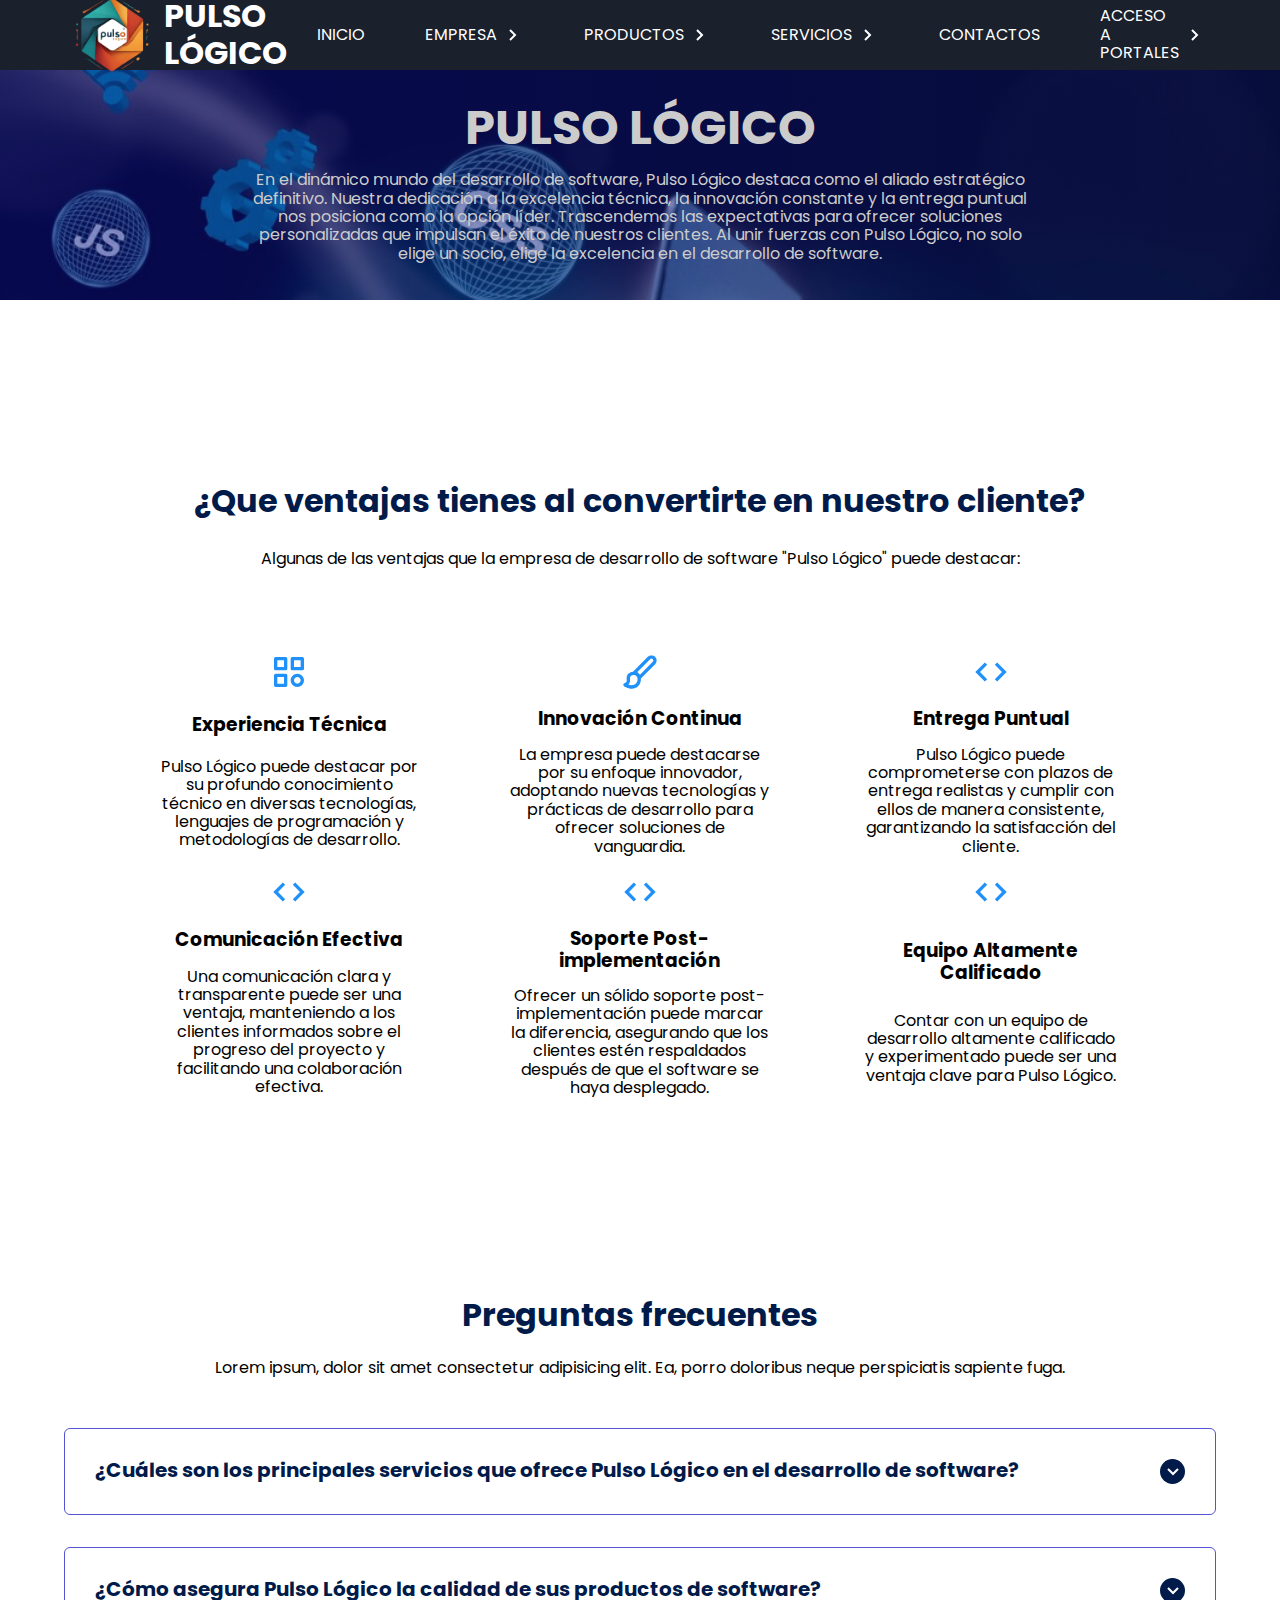
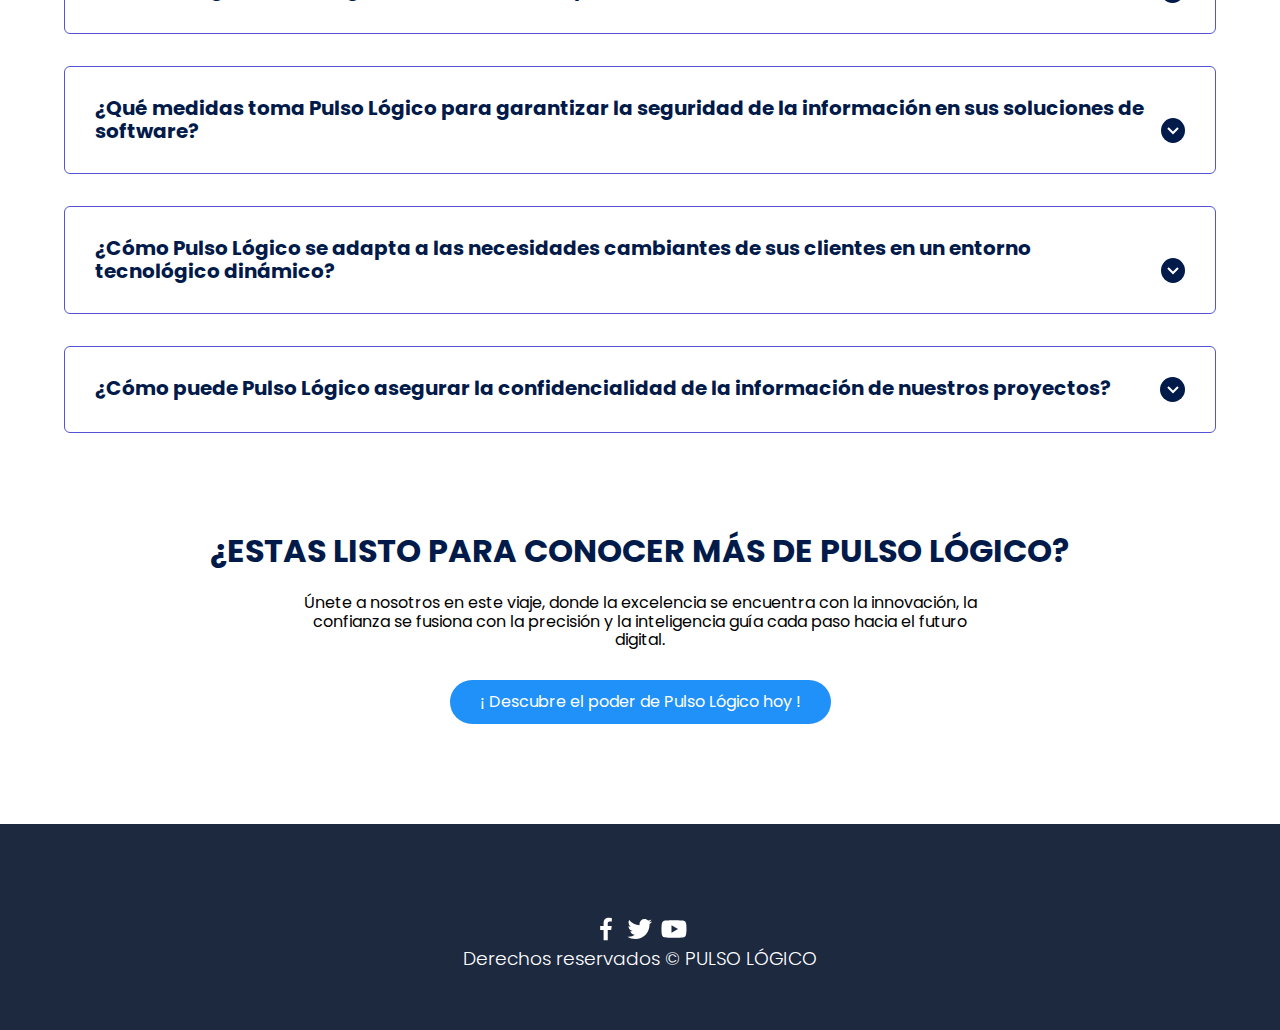
==== index.html @ d8387cb1 "Modificaciones 29022024" ====
<!DOCTYPE html>
<html lang="es">

<head>
  <meta charset="UTF-8" />
  <meta http-equiv="X-UA-Compatible" content="IE=edge" />
  <meta name="viewport" content="width=device-width, initial-scale=1.0" />
  <title>PULSO LOGICO</title>
  <link rel="shortcut icon" href="./images/LOGO_PULSO_LOGICO.png" type="image/x-icon" />
  <link rel="stylesheet" href="./css/normalize.css" />
  <link rel="stylesheet" href="./css/estilos.css" />
  <link rel="stylesheet" href="./css/estilos_menu.css" />
  <link rel="stylesheet" href="./css/estilos_about.css" />
  <link rel="stylesheet" href="./css/estilos_product.css" />
  <meta name="theme-color" content="#2091F9" />
  <meta name="title" content="PULSO LÓGICO" />
</head>

<body>
  <header>
    <!-- MENU -->
    <nav class="menu">
      <section class="menu__container">
        <img class="img__logo" src="./images/LOGO_PULSO_LOGICO.png" alt="PULSO LÓGICO" />
        <h1 class="menu__logo">PULSO LÓGICO</h1>

        <ul class="menu__links" id="menuPrincipal">
          <li class="menu__item">
            <a href="#" class="menu__link" onclick="cargarPagina('home.html')">INICIO</a>
          </li>

          <li class="menu__item menu__item--show">
            <a href="#" class="menu__link" onclick="cargarPagina('about.html')">EMPRESA <img src="/images/arrow.svg" class="menu__arrow" alt="Imagen ilustrativa"/></a>

            <ul class="menu__nesting">
              <li class="menu__inside">
                <a href="#" class="menu__link menu__link--inside" onclick="cargarPagina('about.html')">QUIENES SOMOS</a>
              </li>
              <li class="menu__inside">
                <a href="#" class="menu__link menu__link--inside" onclick="cargarPagina('client.html')">NUESTROS CLIENTES </a>
              </li>
            </ul>
          </li>

          <li class="menu__item menu__item--show">
            <a href="#" class="menu__link" onclick="cargarPagina('product.html')">PRODUCTOS <img src="/images/arrow.svg" class="menu__arrow" alt="Imagen ilustrativa"/></a>

            <ul class="menu__nesting">
              <li class="menu__inside">
                <a href="#" class="menu__link menu__link--inside" onclick="cargarPagina('product.html')">SISTEMA CONTABLE</a>
              </li>
              <li class="menu__inside">
                <a href="#" class="menu__link menu__link--inside" onclick="cargarPagina('product.html')">SISTEMA DE INVENTARIOS</a>
              </li>
              <li class="menu__inside">
                <a href="#" class="menu__link menu__link--inside" onclick="cargarPagina('home.html')">SISTEMA ERP PULSO LOGICO</a>
              </li>
            </ul>
          </li>

          <li class="menu__item menu__item--show">
            <a href="#" class="menu__link" onclick="cargarPagina('product.html')">SERVICIOS <img src="/images/arrow.svg" class="menu__arrow" alt="Imagen ilustrativa"/></a>

            <ul class="menu__nesting">
              <li class="menu__inside">
                <a href="#" class="menu__link menu__link--inside" onclick="cargarPagina('product.html')">SERVIDORES VIRTUALES</a>
              </li>
              <li class="menu__inside">
                <a href="#" class="menu__link menu__link--inside" onclick="cargarPagina('product.html')">DOMINIOS Y HOSTING</a>
              </li>
              <li class="menu__inside">
                <a href="#" class="menu__link menu__link--inside" onclick="cargarPagina('product.html')">PAGINAS WEB</a>
              </li>
              <li class="menu__inside">
                <a href="#" class="menu__link menu__link--inside" onclick="cargarPagina('home.html')">ANTIVIRUS</a>
              </li>
            </ul>
          </li>

          <li class="menu__item">
            <a href="#" class="menu__link" onclick="cargarPagina('contact.html')">CONTACTOS</a>
          </li>

          <li class="menu__item menu__item--show">
            <a href="#" class="menu__link" onclick="cargarPagina('home.html')">ACCESO A PORTALES<img src="/images/arrow.svg" class="menu__arrow" alt="Imagen ilustrativa"/></a>

            <ul class="menu__nesting">
              <li class="menu__inside">
                <a href="#" class="menu__link menu__link--inside" onclick="cargarPagina('p_client.html')">PORTAL DEL CLIENTE</a>
              </li>
              <li class="menu__inside">
                <a href="#" class="menu__link menu__link--inside" onclick="cargarPagina('p_colaborate.html')">PORTAL DEL COLABORADOR</a>
              </li>
            </ul>
          </li>
        </ul>

        <div class="menu__hamburguer">
          <img src="/images/menu.svg" class="menu__img" />
        </div>
      </section>
    </nav>

  <!-- ... -->
  <!-- AQUI AÑADE PAGINAS CON JS (about.hltm,contact.html,home.html,etc dinamicamente) -->
  <div id="contenidoDinamico">
    <!-- Contenido se cargará aquí -->
  </div>
  <!-- ... -->
  <footer class="footer">
    <section class="footer__copy container">
      <div class="footer__social">
        <a href="#" class="footer__icons"><img src="./images/facebook.svg" class="footer__img" alt="Imagen ilustrativa"/></a>
        <a href="#" class="footer__icons"><img src="./images/twitter.svg" class="footer__img" alt="Imagen ilustrativa"/></a>
        <a href="#" class="footer__icons"><img src="./images/youtube.svg" class="footer__img" alt="Imagen ilustrativa"/></a>
      </div>

      <h3 class="footer__copyright">
        Derechos reservados &copy; PULSO LÓGICO
      </h3>
    </section>
  </footer>
  <script src="/js/slider.js"></script>
  <script src="/js/questions.js"></script>
  <script src="/js/menu.js"></script>
  <script src="/js/app.js"></script>
  <script src="/js/admMenu.js"></script>
</body>

</html>
---- css/estilos.css ----
@import url('https://fonts.googleapis.com/css2?family=Poppins:wght@300;400;600;700&display=swap');

:root {
    --padding-container: 100px 0;
    --color-title: #001A49;
}

body {
    font-family: 'Poppins', sans-serif;
}

.container {
    width: 90%;
    max-width: 1200px;
    margin: 0 auto;
    overflow: hidden;
    padding: var(--padding-container);
}

.hero {
    width: 100%;
    height: 100vh;
    min-height: 500px;
    max-height: 600px;
    position: relative;
    display: grid;
    grid-template-rows: 100px 1fr;
    color: #ffffff;
}

.hero::before {
    content: "";
    position: absolute;
    top: 0;
    left: 0;
    width: 100%;
    height: 100%;
    background-image: linear-gradient(180deg, #0000008c 0%, #0000008c 100%), url('../images/computer.jpg');
    background-size:cover ;
    clip-path: polygon(0 0, 100% 0, 100% 80%, 50% 95%, 0 80%);
    z-index: -1;
}

/* Form */
.contact__newsletter {
  text-align: center;
  margin-top: 16px;
}

.contact_form{
    color: white;
    background-image: linear-gradient(180deg, #0000008c 0%, #0000008c 100%), url('../images/computer.jpg');
    background-size:cover ;
    height: 670px;
    padding-top: 50px;

}
#idform{
  background-color: #1d293f;
  padding: 20px;
  border-radius: 8px;
  margin: 10px 400px;
  box-shadow: 0 0 10px rgba(0, 0, 0, 0.2);
  overflow: hidden;
}
 
label {
  display: block;
  margin-bottom: 8px;
  font-weight: bold;
}
 hr{
    margin-bottom: 15px;
 }
input,
textarea {
  width: 100%;
  padding: 8px;
  margin-bottom: 16px;
  box-sizing: border-box;
  border: 1px solid #ccc;
  border-radius: 4px;
}
 
#contact_button {
  background-color: #4caf50;
  color: white;
  padding: 10px 15px;
  border: none;
  border-radius: 4px;
  cursor: pointer;
  font-size: 16px;
  width: 150px;
  margin-bottom: 20px;
  
}
.contact_link{
    color: #ccc;
    text-decoration: none;
    text-align: center;
}
/* Hero container */

.hero__container {
    
    max-width: 800px;
    --padding-container: 0;
    display: grid;
    grid-auto-rows: max-content;
    align-content: center;
    gap: 1em;
    padding-bottom: 100px;
    text-align: center;
}

.hero__title {
    padding-top: 30px;
    font-size: 3rem;
    color: #ccc;
}

.hero__paragraph {
    margin-bottom: 20px;
    color: #ccc;
}

.cta {
    display: inline-block;
    background-color: #2091F9;
    justify-self: center;
    color: #fff;
    text-decoration: none;
    padding: 13px 30px;
    border-radius: 32px;
}

/* About */

.about {
    text-align: center;
}

.subtitle {
    color: var(--color-title);
    font-size: 2rem;
    margin-bottom: 25px;
}


.about__paragraph {
    line-height: 1.7;
}

.about__main {
    padding-top: 80px;
    display: grid;
    width: 90%;
    margin: 0 auto;
    gap: 1em;
    overflow: hidden;
    grid-template-columns: repeat(auto-fit, minmax(260px, auto));
}


.about__icons {
    display: grid;
    gap: 1em;
    justify-items: center;
    width: 260px;
    overflow: hidden;
    margin: 0 auto;
}

.about__icon {
    width: 40px;
}

/* Knowledge */

.knowledge {
    background-color: #e5e5f7;
    background-image: radial-gradient(#444cf7 0.5px, transparent 0.5px), radial-gradient(#444cf7 0.5px, #e5e5f7 0.5px);
    background-size: 20px 20px;
    background-position: 0 0, 10px 10px;
    overflow: hidden;
}

.knowledge__container{
    display: grid;
    grid-template-columns: 1fr 1fr;
    gap: 1em;
    align-items: center;
}

.knowledge__picture{
    max-width: 500px;
}

.knowledge__paragraph{
    line-height: 1.7;
    margin-bottom: 15px;
}

.knowledge__img{
    width: 100%;
    display: block;
}

/* price */

.price{
    text-align: center;
}

.price__table{
    padding-top: 60px;
    display: flex;
    flex-wrap: wrap;
    gap: 2.5em;
    justify-content: space-evenly;
    align-items: center;
}

.price__element{
    background-color: #e5e5f7;
    text-align: center;
    border-radius: 10px;
    width: 330px;
    padding: 40px;
    --color-plan: #696871;
    --color-price: #1D293F;
    --bg-cta: #fff;
    --color-cta: #5454D4;
    --color-items: #696871;
}

.price__element--best{
    width: 370px;
    padding: 60px 40px;
    background-color: #FF7143;
    --color-plan: rgb(255 255 255 / 75%);
    --color-price: #fff;
    --bg-cta: #9F3919;
    --color-cta: #FFF;
    --color-items: #fff;
}


.price__name{
    color: var(--color-plan);
    margin-bottom: 15px;
    font-weight: 300;
}

.price__price{
    font-size: 2.5rem;
    color: var(--color-price);
}

.price__items{
    margin-top: 35px;
    display: grid;
    gap: 1em;
    font-weight: 300;
    font-size: 1.2rem;
    margin-bottom: 50px;
    color: var(--color-items);
}

.price__cta{
    display: block;
    padding: 20px 0;
    border-radius: 10px;
    text-decoration: none;
    background-color: var(--bg-cta);
    font-weight: 600;
    color: var(--color-cta);
    box-shadow: 0 0 1px rgba(0, 0, 0, .5);
}

/* Testimony */

.testimony{
    background-color: #e5e5f7;
}

.testimony__container{
    display: grid;
    grid-template-columns: 50px 1fr 50px;
    gap: 1em;
    align-items: center;
}

.testimony__body{
    display: grid;
    grid-template-columns: 1fr max-content;
    justify-content: space-between;
    align-items: center;
    gap: 2em;
    grid-column: 2/3;
    grid-row: 1/2;
    opacity: 0;
    pointer-events: none;
}


.testimony__body--show{
    pointer-events: unset;
    opacity: 1;
    transition: opacity 1.5s ease-in-out;
}

.testimony__img{
    width: 250px;
    height: 250px;
    border-radius: 50%;
    object-fit: cover;
    object-position: 50% 30%;
}

.testimony__texts{
    max-width: 700px;
}

.testimony__course{
    background-color: royalblue;
    color: #fff;
    display: inline-block;
    padding: 5px;
}

.testimony__arrow{
    width: 90%;
    cursor: pointer;
}

/* Questions */

.questions{
    text-align: center;
}

.questions__container{
    display: grid;
    gap: 2em;
    padding-top: 50px;
    padding-bottom: 100px;
}

.questions__padding{
    padding: 0;
    transition: padding .3s;
    border: 1px solid #5454D4;
    border-radius: 6px;
}

.questions__padding--add{
    padding-bottom: 30px;
}

.questions__answer{
    padding: 0 30px 0;
    overflow: hidden;
}

.questions__title{
    text-align: left;
    display: flex;
    font-size: 20px;
    padding: 30px 0 30px;
    cursor: pointer;
    color: var(--color-title);
    justify-content: space-between;
}

.questions__arrow{
    border-radius: 50%;
    background-color: var(--color-title);
    width: 25px;
    height: 25px;
    display: flex;
    justify-content: center;
    align-items: center;
    align-self: flex-end;
    margin-left: 10px;
    transition:  transform .3s;
}

.questions__arrow--rotate{
    transform: rotate(180deg);
}

.questions__show{
    text-align: left;
    height: 0;
    transition: height .3s;
}

.questions__img{
    display: block;
}

.questions__copy{
    width: 60%;
    margin: 0 auto;
    margin-bottom: 30px;
}

/* Footer */

.footer{
    background-color: #1D293F;
}

.footer__title{
    font-weight: 300;
    font-size: 2rem;
    margin-bottom: 30px;
}

.footer__title, .footer__newsletter{
    color: #fff;
}


.footer__container{
    display: flex;
    justify-content: space-between;
    align-items: center;
    border-bottom: 1px solid #fff;
    padding-bottom: 60px;
}

.nav--footer{
    padding-bottom: 20px;
    display: grid;
    gap: 1em;
    grid-auto-flow: row;
    height: 100%;
}

.nav__link--footer{
    display: flex;
    margin: 0;
    margin-right: 20px;
    flex-wrap: wrap;
}

.footer__inputs{
    margin-top: 10px;
    display: flex;
    overflow: hidden;
}

.footer__input{
    background-color: #fff;
    height: 50px;
    display: block;
    padding-left: 10px;
    border-radius: 6px;
    font-size: 1rem;
    outline: none;
    border: none;
    margin-right: 16px;
}

.footer__submit{
    margin-left: auto;
    display: inline-block;
    height: 50px;
    padding: 0 20px ;
    background-color: #2091F9;
    border: none;
    font-size: 1rem;
    color: #fff;
    border-radius: 6px;
    cursor: pointer;
}

.footer__copy{
    --padding-container: 30px 0;
    text-align: center;
    color: #fff;
}

.footer__copyright{
    font-weight: 300;
}

.footer__icons{
    margin-bottom: 10px;
}

.footer__img{
    width: 30px;
}

/* Media queries */

@media (max-width:800px){
    .nav__menu{
        display: block;
    }

    .nav__link--menu{
        position: fixed;
        background-color: #000;
        top: 0;
        left: 0;
        height: 100%;
        width: 100%;
        display: flex;
        flex-direction: column;
        justify-content: space-evenly;
        align-items: center;
        z-index: 100;
        opacity: 0;
        pointer-events: none;
        transition: .7s opacity;
    }

    .nav__link--show{
        --show: block;
        opacity:1 ;
        pointer-events: unset;
    }

    .nav__close{
        position: absolute;
        top: 30px;
        right: 30px;
        width: 30px;
        cursor: pointer;
    }

    .hero__title{
        font-size: 2.5rem;
    }


    .about__main{
        gap: 2em;
    }

    .about__icons:last-of-type{
        grid-column: 1/-1;
    }


    .knowledge__container{
        grid-template-columns: 1fr;
        grid-template-rows: max-content 1fr;
        gap: 3em;
        text-align: center;
    }

    .knowledge__picture{
        grid-row: 1/2;
        justify-self: center;
    }

    .testimony__container{
        grid-template-columns: 30px 1fr 30px;
    }

    .testimony__body{
        grid-template-columns: 1fr;
        grid-template-rows: max-content max-content;
        gap: 3em;
        justify-items:center ;
    }


    .testimony__img{
        width: 200px;
        height: 200px;
        
    }

    .questions__copy{
        width: 100%;
    }

    .footer__container{
        flex-wrap: wrap;
    }

    .nav--footer{
        width: 100%;
        justify-items: center;
    }

    .nav__link--footer{
        width: 100%;
        justify-content: space-evenly;
        margin: 0;
    }

    .footer__form{
        width: 100%;
        justify-content: space-evenly;
    }

    .footer__input{
        flex: 1;
    }

}

@media (max-width:600px){
    .hero__title{
        font-size: 2rem;
    }

    .hero__paragraph{
        font-size: 1rem;
    }

    .subtitle{
        font-size: 1.8rem;
    }

    .price__element{
        width: 90%;
    }

    .price__element--best{
        width: 90%;
        /* padding: 40px; */
    }

    .price__price{
        font-size: 2rem;
    }

    .testimony{
        --padding-container: 60px 0;
    }

    .testimony__container{
        grid-template-columns: 28px 1fr 28px;
        gap: .9em;
    }

    .testimony__arrow{
        width: 100%;
    }

    .testimony__course{
        margin-top: 15px;
    }

    .questions__title{
        font-size: 1rem;
    }

    .footer__title{
        justify-self: start;
        margin-bottom: 15px;
    }

    .nav--footer{
        padding-bottom: 60px;
    }

    .nav__link--footer{
        justify-content: space-between;
    }

    .footer__inputs{
        flex-wrap: wrap;
    }

    .footer__input{
        flex-basis: 100%;
        margin: 0;
        margin-bottom: 16px;
    }

    .footer__submit{
        margin-right: auto;
        margin-left: 0;
        

        /* 
        margin:0;
        width: 100%;
        */
    }
}
---- css/estilos_menu.css ----
@import url('https://fonts.googleapis.com/css2?family=Poppins:wght@300;400;700&display=swap');


*{
    margin: 0;
    padding: 0;
    box-sizing: border-box;
}

body{
    font-family: 'Poppins', sans-serif;
}

.menu{
    background-color: #1A202C;
    color: #fff;
    height: 70px;
}

.menu__container{
    display: flex;
    justify-content: space-between;
    align-items: center;
    width: 90%;
    max-width: 1400px;
    height: 100%;
    margin: 0 auto;
}

.img__logo{
    width: 100px;
}
.menu__links{
    height: 100%;
    transition: transform .5s;
    display: flex;
}

.menu__item{
    list-style: none;
    position: relative;
    height: 100%;
    --clip: polygon(0 0, 100% 0, 100% 0, 0 0);
    --transform: rotate(-90deg);
}

.menu__item:hover{
    --clip: polygon(0 0, 100% 0, 100% 100%, 0% 100%);
    --transform: rotate(0);
}

.menu__link{
    color: #fff;
    text-decoration: none;
    padding: 0 30px;
    display: flex;
    height: 100%;
    align-items: center;
}

.menu__link:hover{
    background-color: #5e7094;
}


.menu__arrow{
    transform: var(--transform);
    transition: transform .3s;
    display: block;
    margin-left: 3px;
}

.menu__nesting{
    list-style: none;
    transition:clip-path .3s;
    clip-path: var(--clip);
    position: absolute;
    right: 0;
    bottom: 0;
    width: max-content;
    transform: translateY(100%);
    background-color: #000;
}

.menu__link--inside{
    padding: 30px 100px 30px 20px;
}

.menu__link--inside:hover{
    background-color: #798499;
}

.menu__hamburguer{
    height: 100%;
    display: flex;
    align-items: center;
    padding: 0 15px;
    cursor: pointer;
    display: none;
}

.menu__img{
    display: block;
    width: 36px;
}

@media (max-width:800px){
    .menu__hamburguer{
        display: flex;
    }

    .menu__item{
        --clip:0;
        overflow:hidden ;
    }

    .menu__item--active{
        --transform: rotate(0);
        --background: #5e7094;
    }

    .menu__item--show{
        background-color: var(--background);
    }


    .menu__links{
        position: fixed;
        max-width: 400px;
        width: 100%;
        top: 70px;
        bottom: 0;
        right: 0;
        background-color: #000;
        overflow-y: auto;
        display: grid;
        grid-auto-rows: max-content;
        transform: translateX(100%);
    }

    .menu__links--show{
        transform: unset;
        width: 100%;
    }

    .menu__link{
        padding: 25px 0;
        padding-left: 30px;
        height: auto;
    }

    .menu__arrow{
        margin-left: auto;
        margin-right: 20px;
    }

    .menu__nesting{
        display: grid;
        position: unset;
        width: 100%;
        transform: translateY(0);
        height: 0;
        transition: height .3s;
    }

    .menu__link--inside{
        width: 90%;
        margin-left: auto;
        border-left: 1px solid #798499;
    }
}
---- css/estilos_about.css ----
* {
    margin: 0;
    padding: 0;
    box-sizing: border-box;
}

body {
    font-family: 'open sans';
}

.contenedor {
    padding: 20px 0;
    width: 90%;
    max-width: 1800px;
    margin: auto;
    overflow: hidden;
}

.titulo {
    color: #642a73;
    font-size: 30px;
    text-align: center;
    margin-bottom: 60px;
}

/* Header */

header {
    width: 100%;
    height: 300px;
    background: #070116;
    /* fallback for old browsers */
    background: -webkit-linear-gradient(to right, hsla(267, 100%, 4%, 0.459), hsla(238, 97%, 13%, 0.664)), url(../images/computer.jpg);
    /* Chrome 10-25, Safari 5.1-6 */
    background: linear-gradient(to right, hsla(244, 95%, 26%, 0.459), hsla(240, 72%, 20%, 0.468)), url(../images/computer.jpg);
    /* W3C, IE 10+/ Edge, Firefox 16+, Chrome 26+, Opera 12+, Safari 7+ */
    background-size: cover;
    background-attachment: fixed;
    position: relative;
}

header .textos-header{
    display: flex;
    height: 200px;
    width: 100%;
    align-items: center;
    justify-content: center;
    flex-direction: column;
    text-align: center;
}

header .textos-header h1{
    font-size: 50px;
    color:#fff;
}

header .textos-header #h2{
    font-size: 30px;
    font-weight: 300;
    color:#fff;
}

.wave{
    position: absolute;
    bottom: 0;
    width: 100%;
}

/* About us */

main .sobre-nosotros{
    padding: 30px 0 60px 0;
}
.contenedor-sobre-nosotros{
    display: flex;
    justify-content: space-evenly;
}

.imagen-about-us{
    width: 80%;
}

.sobre-nosotros .contenido-textos{
    width: 80%;
}

.contenido-textos h3{
    margin-bottom: 15px;
}

.contenido-textos h3 span{
    background: #010d6a;
    color: #fff;
    border-radius: 50%;
    display: inline-block;
    text-align: center;
    width: 40px;
    height: 25px;
    padding: 2px;
    box-shadow: 0 0 6px 0 rgba(0, 0, 0, .5);
    margin-right: 5px;
}

.contenido-textos p{
    padding: 0px 0px 30px 15px;
    font-weight: 300;
    text-align: justify;
}

/* Galeria */


.portafolio{
    background: #f2f2f2;
}

.galeria-port{
    display: flex;
    justify-content: space-evenly;
    flex-wrap: wrap;
}

.imagen-port{
    width: 24%;
    margin-bottom: 10px;
    overflow: hidden;
    position: relative;
    cursor: pointer;
    box-shadow: 0 0 6px 0 rgba(0, 0, 0, .5);
}

.imagen-port > img{
    width: 100%;
    height: 100%;
    object-fit: cover;
    display: block;
}

.hover-galeria{
    position: absolute;
    width: 100%;
    height: 100%;
    top: 0;
    transform: scale(0);
    background: hsla(273,91%,27%, 0.7);
    transition: transform .5s;
    display: flex;
    justify-content: center;
    align-items: center;
    flex-direction: column;
}

.hover-galeria img{
    width: 50px;
}

.hover-galeria p{
    color: #fff;
}

.imagen-port:hover .hover-galeria{
    transform: scale(1);
}

/* Clients */

.cards{
    display: flex;
    justify-content: space-evenly;
}

.cards .card{
    background: #4d0686;
    display: flex;
    width: 46%;
    height: 200px;
    align-items: center;
    justify-content: space-evenly;
    border-radius: 5px;
    box-shadow: 0 0 6px 0 rgba(0, 0, 0, 0.6);
}

.cards .card img{
    width: 50px;
    height: 50px;
    object-fit: cover;
    border: 3px solid #fff;
    border-radius: 50%;
    display: block;
}

.cards .card > .contenido-texto-card{
    width: 60%;
    color: #fff;
}

.cards .card > .contenido-texto-card p{
    font-weight: 300;
    padding-top: 5px;
}

/*  Our team */

.about-services{
    background: #f2f2f2;
    padding-bottom: 30px;
}


.servicio-cont{
    display:flex;
    justify-content: space-between;
    align-items: center;
}

.servicio-ind{
    width: 28%;
    text-align: center;
}

.servicio-ind img{
    width: 90%;
}

.servicio-ind h3{
    margin: 10px 0;
}

.servicio-ind p{
    font-weight: 300;
    text-align: justify;
}

/* footer */

footer{
    background: #414141;
    padding: 60px 0 30px 0;
    margin: auto;
    overflow: hidden;
}

.contenedor-footer{
    display: flex;
    width: 90%;
    justify-content: space-evenly;
    margin: auto;
    padding-bottom: 50px;
    border-bottom: 1px solid #ccc;
}

.content-foo{
    text-align: center;
}

.content-foo h4{
    color: #fff;
    border-bottom: 3px solid #af20d3;
    padding-bottom: 5px;
    margin-bottom: 10px;
}

.content-foo p{
    color: #ccc;
}

.titulo-final{
    text-align: center;
    font-size: 24px;
    margin: 20px 0 0 0;
    color: #9e9797;
}

@media screen and (max-width:900px){
    header{
        background-position: center;
    }

    .contenedor-sobre-nosotros{
        flex-direction: column;
        justify-content: center;
        align-items: center;
    }

    .sobre-nosotros .contenido-textos{
        width: 90%;
    }

    .imagen-about-us{
        width: 90%;
    }

    /* Galeria */

    .imagen-port{
        width: 44%;
    }

    /* Clientes */

    .cards{
        flex-direction: column;
        justify-content: center;
        align-items: center;
    }

    .cards .card{
        width: 90%;
    }

    .cards .card:first-child{
        margin-bottom: 30px;
    }

    /* servicios */

    .servicio-cont{
        justify-content: center;
        flex-direction: column;
    }

    .servicio-ind{
        width: 100%;
        text-align: center;
    }

    .servicio-ind:nth-child(1), .servicio-ind:nth-child(2){
        margin-bottom: 60px;
    }

    .servicio-ind img{
        width: 90%;
    }
}

@media screen and (max-width:500px){
    nav{
        text-align: center;
        padding: 30px 0 0 0;
    }

    nav > a{
        margin-right: 5px;
    }

    .textos-header h1{
        font-size: 35px;
    }

    .textos-header h2{
        font-size: 20px;
    }

    /* ABOUT US */

    .imagen-about-us{
        margin-bottom: 60px;
        width: 99%;
    }

    .sobre-nosotros .contenido-textos{
        width: 95%;
    }

    /* Galeria */

    .imagen-port{
        width:90%;
    }

    /* Clients */

    .cards .card{
        height: 450px;
        display: flex;
        flex-direction: column;
        align-items: center;
    }

    .cards .card img{
        width: 75px;
        height: 75px;
    }

    /* Footer */

    .contenedor-footer{
        flex-direction: column;
        border: none;
    }

    .content-foo{
        margin-bottom: 20px;
        text-align: center;
    }

    .content-foo h4{
        border: none;
    }

    .content-foo p{
        color: #ccc;
        border-bottom: 1px solid #f2f2f2;
        padding-bottom: 20px;
    }

    .titulo-final{
        font-size: 20px;
    }
}
---- css/estilos_product.css ----
@import url('https://fonts.googleapis.com/css2?family=Poppins:wght@300;400;600;700&display=swap');

:root {
    --padding-container: 100px 0;
    --color-title: #001A49;
}

body {
    font-family: 'Poppins', sans-serif;
}

.container {
    width: 90%;
    max-width: 1200px;
    margin: 0 auto;
    overflow: hidden;
    padding: var(--padding-container);
}

.hero {
    width: 100%;
    height: 100vh;
    min-height: 500px;
    max-height: 600px;
    position: relative;
    display: grid;
    grid-template-rows: 100px 1fr;
    color: #ffffff;
}

.hero::before {
    content: "";
    position: absolute;
    top: 0;
    left: 0;
    width: 100%;
    height: 100%;
    background-image: linear-gradient(180deg, #0000008c 0%, #0000008c 100%), url('../images/computer.jpg');
    background-size:cover ;
    clip-path: polygon(0 0, 100% 0, 100% 80%, 50% 95%, 0 80%);
    z-index: -1;
}


/* Nav */

/*
.nav {
    --padding-container: 0;
    height: 100%;
    display: flex;
    align-items: center;
}

.nav__title {
    font-weight: 300;
}

.nav__link {
    margin-left: auto;
    padding: 0;
    display: grid;
    grid-auto-flow: column;
    grid-auto-columns: max-content;
    gap: 2em;
}

.nav__items {
    list-style: none;
}

.nav__links {
    color: #fff;
    text-decoration: none;
}

.nav__menu {
    margin-left: auto;
    cursor: pointer;
    display: none;
}

.nav__img {
    display: block;
    width: 30px;
}


.nav__close {
    display: var(--show, none);
}

*/

/* Hero container */

.hero__container {
    max-width: 800px;
    --padding-container: 0;
    display: grid;
    grid-auto-rows: max-content;
    align-content: center;
    gap: 1em;
    padding-bottom: 100px;
    text-align: center;
}

.hero__title {
    font-size: 3rem;
}

.hero__paragraph {
    margin-bottom: 20px;
}

.cta {
    display: inline-block;
    background-color: #2091F9;
    justify-self: center;
    color: #fff;
    text-decoration: none;
    padding: 13px 30px;
    border-radius: 32px;
}

/* About */

.about {
    text-align: center;
}

.subtitle {
    color: var(--color-title);
    font-size: 2rem;
    margin-bottom: 25px;
}


.about__paragraph {
    line-height: 1.7;
}

.about__main {
    padding-top: 80px;
    display: grid;
    width: 90%;
    margin: 0 auto;
    gap: 1em;
    overflow: hidden;
    grid-template-columns: repeat(auto-fit, minmax(260px, auto));
}


.about__icons {
    display: grid;
    gap: 1em;
    justify-items: center;
    width: 260px;
    overflow: hidden;
    margin: 0 auto;
}

.about__icon {
    width: 40px;
}

/* Knowledge */

.knowledge {
    background-color: #e5e5f7;
    background-image: radial-gradient(#444cf7 0.5px, transparent 0.5px), radial-gradient(#444cf7 0.5px, #e5e5f7 0.5px);
    background-size: 20px 20px;
    background-position: 0 0, 10px 10px;
    overflow: hidden;
}

.knowledge__container{
    display: grid;
    grid-template-columns: 1fr 1fr;
    gap: 1em;
    align-items: center;
}

.knowledge__picture{
    max-width: 500px;
}

.knowledge__paragraph{
    line-height: 1.7;
    margin-bottom: 15px;
}

.knowledge__img{
    width: 100%;
    display: block;
}

/* price */

.price{
    text-align: center;
}

.price__table{
    padding-top: 60px;
    display: flex;
    flex-wrap: wrap;
    gap: 2.5em;
    justify-content: space-evenly;
    align-items: center;
}

.price__element{
    background-color: #e5e5f7;
    text-align: center;
    border-radius: 10px;
    width: 330px;
    padding: 40px;
    --color-plan: #696871;
    --color-price: #1D293F;
    --bg-cta: #fff;
    --color-cta: #5454D4;
    --color-items: #696871;
}

.price__element--best{
    width: 370px;
    padding: 60px 40px;
    background-color: #FF7143;
    --color-plan: rgb(255 255 255 / 75%);
    --color-price: #fff;
    --bg-cta: #9F3919;
    --color-cta: #FFF;
    --color-items: #fff;
}


.price__name{
    color: var(--color-plan);
    margin-bottom: 15px;
    font-weight: 300;
}

.price__price{
    font-size: 2.5rem;
    color: var(--color-price);
}

.price__items{
    margin-top: 35px;
    display: grid;
    gap: 1em;
    font-weight: 300;
    font-size: 1.2rem;
    margin-bottom: 50px;
    color: var(--color-items);
}

.price__cta{
    display: block;
    padding: 20px 0;
    border-radius: 10px;
    text-decoration: none;
    background-color: var(--bg-cta);
    font-weight: 600;
    color: var(--color-cta);
    box-shadow: 0 0 1px rgba(0, 0, 0, .5);
}

/* Testimony */

.testimony{
    background-color: #e5e5f7;
}

.testimony__container{
    display: grid;
    grid-template-columns: 50px 1fr 50px;
    gap: 1em;
    align-items: center;
}

.testimony__body{
    display: grid;
    grid-template-columns: 1fr max-content;
    justify-content: space-between;
    align-items: center;
    gap: 2em;
    grid-column: 2/3;
    grid-row: 1/2;
    opacity: 0;
    pointer-events: none;
}


.testimony__body--show{
    pointer-events: unset;
    opacity: 1;
    transition: opacity 1.5s ease-in-out;
}

.testimony__img{
    width: 250px;
    height: 250px;
    border-radius: 50%;
    object-fit: cover;
    object-position: 50% 30%;
}

.testimony__texts{
    max-width: 700px;
}

.testimony__course{
    background-color: royalblue;
    color: #fff;
    display: inline-block;
    padding: 5px;
}

.testimony__arrow{
    width: 90%;
    cursor: pointer;
}

/* Questions */

.questions{
    text-align: center;
}

.questions__container{
    display: grid;
    gap: 2em;
    padding-top: 50px;
    padding-bottom: 100px;
}

.questions__padding{
    padding: 0;
    transition: padding .3s;
    border: 1px solid #5454D4;
    border-radius: 6px;
}

.questions__padding--add{
    padding-bottom: 30px;
}

.questions__answer{
    padding: 0 30px 0;
    overflow: hidden;
}

.questions__title{
    text-align: left;
    display: flex;
    font-size: 20px;
    padding: 30px 0 30px;
    cursor: pointer;
    color: var(--color-title);
    justify-content: space-between;
}

.questions__arrow{
    border-radius: 50%;
    background-color: var(--color-title);
    width: 25px;
    height: 25px;
    display: flex;
    justify-content: center;
    align-items: center;
    align-self: flex-end;
    margin-left: 10px;
    transition:  transform .3s;
}

.questions__arrow--rotate{
    transform: rotate(180deg);
}

.questions__show{
    text-align: left;
    height: 0;
    transition: height .3s;
}

.questions__img{
    display: block;
}

.questions__copy{
    width: 60%;
    margin: 0 auto;
    margin-bottom: 30px;
}

/* Footer */

.footer{
    background-color: #1D293F;
}

.footer__title{
    font-weight: 300;
    font-size: 2rem;
    margin-bottom: 30px;
}

.footer__title, .footer__newsletter{
    color: #fff;
}


.footer__container{
    display: flex;
    justify-content: space-between;
    align-items: center;
    border-bottom: 1px solid #fff;
    padding-bottom: 60px;
}

.nav--footer{
    padding-bottom: 20px;
    display: grid;
    gap: 1em;
    grid-auto-flow: row;
    height: 100%;
}

.nav__link--footer{
    display: flex;
    margin: 0;
    margin-right: 20px;
    flex-wrap: wrap;
}

.footer__inputs{
    margin-top: 10px;
    display: flex;
    overflow: hidden;
}

.footer__input{
    background-color: #fff;
    height: 50px;
    display: block;
    padding-left: 10px;
    border-radius: 6px;
    font-size: 1rem;
    outline: none;
    border: none;
    margin-right: 16px;
}

.footer__submit{
    margin-left: auto;
    display: inline-block;
    height: 50px;
    padding: 0 20px ;
    background-color: #2091F9;
    border: none;
    font-size: 1rem;
    color: #fff;
    border-radius: 6px;
    cursor: pointer;
}

.footer__copy{
    --padding-container: 30px 0;
    text-align: center;
    color: #fff;
}

.footer__copyright{
    font-weight: 300;
}

.footer__icons{
    margin-bottom: 10px;
}

.footer__img{
    width: 30px;
}

/* Media queries */

@media (max-width:800px){
    .nav__menu{
        display: block;
    }

    .nav__link--menu{
        position: fixed;
        background-color: #000;
        top: 0;
        left: 0;
        height: 100%;
        width: 100%;
        display: flex;
        flex-direction: column;
        justify-content: space-evenly;
        align-items: center;
        z-index: 100;
        opacity: 0;
        pointer-events: none;
        transition: .7s opacity;
    }

    .nav__link--show{
        --show: block;
        opacity:1 ;
        pointer-events: unset;
    }

    .nav__close{
        position: absolute;
        top: 30px;
        right: 30px;
        width: 30px;
        cursor: pointer;
    }

    .hero__title{
        font-size: 2.5rem;
    }


    .about__main{
        gap: 2em;
    }

    .about__icons:last-of-type{
        grid-column: 1/-1;
    }


    .knowledge__container{
        grid-template-columns: 1fr;
        grid-template-rows: max-content 1fr;
        gap: 3em;
        text-align: center;
    }

    .knowledge__picture{
        grid-row: 1/2;
        justify-self: center;
    }

    .testimony__container{
        grid-template-columns: 30px 1fr 30px;
    }

    .testimony__body{
        grid-template-columns: 1fr;
        grid-template-rows: max-content max-content;
        gap: 3em;
        justify-items:center ;
    }


    .testimony__img{
        width: 200px;
        height: 200px;
        
    }

    .questions__copy{
        width: 100%;
    }

    .footer__container{
        flex-wrap: wrap;
    }

    .nav--footer{
        width: 100%;
        justify-items: center;
    }

    .nav__link--footer{
        width: 100%;
        justify-content: space-evenly;
        margin: 0;
    }

    .footer__form{
        width: 100%;
        justify-content: space-evenly;
    }

    .footer__input{
        flex: 1;
    }

}

@media (max-width:600px){
    .hero__title{
        font-size: 2rem;
    }

    .hero__paragraph{
        font-size: 1rem;
    }

    .subtitle{
        font-size: 1.8rem;
    }

    .price__element{
        width: 90%;
    }

    .price__element--best{
        width: 90%;
        /* padding: 40px; */
    }

    .price__price{
        font-size: 2rem;
    }

    .testimony{
        --padding-container: 60px 0;
    }

    .testimony__container{
        grid-template-columns: 28px 1fr 28px;
        gap: .9em;
    }

    .testimony__arrow{
        width: 100%;
    }

    .testimony__course{
        margin-top: 15px;
    }

    .questions__title{
        font-size: 1rem;
    }

    .footer__title{
        justify-self: start;
        margin-bottom: 15px;
    }

    .nav--footer{
        padding-bottom: 60px;
    }

    .nav__link--footer{
        justify-content: space-between;
    }

    .footer__inputs{
        flex-wrap: wrap;
    }

    .footer__input{
        flex-basis: 100%;
        margin: 0;
        margin-bottom: 16px;
    }

    .footer__submit{
        margin-right: auto;
        margin-left: 0;
        

        /* 
        margin:0;
        width: 100%;
        */
    }
}

/*inicio*/
.card {
    height: 400px;
    width: 300px;
    padding: 15px;
    position: relative;
    background: linear-gradient(to top, rgba(0, 0, 0, 0.825), rgba(82, 17, 232, 0.13)),
    radial-gradient(circle at 0%, rgba(64, 37, 185, 0.329), rgba(32, 20, 168, 0.521) 50%, rgba(37, 26, 26, 0.432) 75%, rgba(33, 10, 54, 0.236) 75%),
    radial-gradient(circle at 100%, rgba(43, 0, 233, 0.329), rgba(13, 115, 231, 0.514) 50%, rgba(37, 26, 26, 0.432) 75%, rgba(51, 51, 51, 0.315) 75%),
    radial-gradient(circle at 100% 0%, rgba(5, 5, 5, 0.329), rgb(226, 226, 231) 50%, rgba(37, 26, 26, 0.432) 75%, rgba(51, 51, 51, 0.161) 75%),
    radial-gradient(circle at 0% 100%, rgba(45, 10, 173, 0.541), rgba(28, 20, 237, 0.805) 50%, rgba(37, 26, 26, 0.432) 75%, rgba(51, 51, 51, 0.315) 75%),
    radial-gradient(closest-side, #3f87a646, #ebf8e13d, #3cd1f654),
    linear-gradient(315deg, rgba(212, 212, 207, 0.74) 3%, rgb(11, 12, 12) 38%, rgba(16, 24, 23, 0.301) 68%, rgba(166, 168, 173, 0.942) 98%);
    background-size: 200% 200%;
    animation: cosmic 10s ease-in-out infinite;
    box-sizing: border-box;
    transform: skewY(-5deg);
    transition: all 0.3s;
    display: flex;
    flex-direction: column;
    justify-content: flex-end;
    gap: 50px;
    align-items: center;
  }
  
  .card::before {
    content: '';
    width: 10px;
    height: 300px;
    background: linear-gradient(to top, rgba(0, 0, 0, 0.825), rgba(247, 28, 200, 0.13)),
    radial-gradient(circle at 0%, rgba(172, 56, 187, 0.329), rgba(121, 21, 179, 0.521) 50%, rgba(37, 26, 26, 0.432) 75%, rgba(33, 10, 54, 0.236) 75%),
    radial-gradient(circle at 100%, rgba(171, 0, 238, 0.329), rgba(13, 115, 231, 0.514) 50%, rgba(37, 26, 26, 0.432) 75%, rgba(51, 51, 51, 0.315) 75%),
    radial-gradient(circle at 100% 0%, rgba(5, 5, 5, 0.329), rgb(226, 226, 231) 50%, rgba(37, 26, 26, 0.432) 75%, rgba(51, 51, 51, 0.161) 75%),
    radial-gradient(circle at 0% 100%, rgba(45, 10, 173, 0.541), rgba(178, 22, 245, 0.805) 50%, rgba(37, 26, 26, 0.432) 75%, rgba(51, 51, 51, 0.315) 75%),
    radial-gradient(closest-side, #3f87a646, #ebf8e13d, #3cd1f654),
    linear-gradient(315deg, rgba(212, 212, 207, 0.74) 3%, rgb(11, 12, 12) 38%, rgba(16, 24, 23, 0.301) 68%, rgba(166, 168, 173, 0.942) 98%);
    background-size: 200% 200%;
    animation: cosmic 10s ease-in-out infinite;
    position: absolute;
    top: 0px;
    left: -9.5px;
    transform-origin: right;
    transform: skewY(45deg);
    border: none;
    transition: all 0.5s;
  }
  
  .card::after {
    content: '';
    height: 10px;
    width: 220px;
    background: linear-gradient(to top, rgba(0, 0, 0, 0.825), rgba(247, 28, 200, 0.13)),
    radial-gradient(circle at 0%, rgba(172, 56, 187, 0.329), rgba(121, 21, 179, 0.521) 50%, rgba(37, 26, 26, 0.432) 75%, rgba(33, 10, 54, 0.236) 75%),
    radial-gradient(circle at 100%, rgba(171, 0, 238, 0.329), rgba(13, 115, 231, 0.514) 50%, rgba(37, 26, 26, 0.432) 75%, rgba(51, 51, 51, 0.315) 75%),
    radial-gradient(circle at 100% 0%, rgba(5, 5, 5, 0.329), rgb(226, 226, 231) 50%, rgba(37, 26, 26, 0.432) 75%, rgba(51, 51, 51, 0.161) 75%),
    radial-gradient(circle at 0% 100%, rgba(45, 10, 173, 0.541), rgba(178, 22, 245, 0.805) 50%, rgba(37, 26, 26, 0.432) 75%, rgba(51, 51, 51, 0.315) 75%),
    radial-gradient(closest-side, #3f87a646, #ebf8e13d, #3cd1f654),
    linear-gradient(315deg, rgba(212, 212, 207, 0.74) 3%, rgb(11, 12, 12) 38%, rgba(16, 24, 23, 0.301) 68%, rgba(166, 168, 173, 0.942) 98%);
    background-size: 200% 200%;
    animation: cosmic 10s ease-in-out infinite;
    position: absolute;
    top: -9.5px;
    left: 0px;
    transform-origin: bottom;
    transform: skewX(45deg);
    transition: all 0.5s;
    box-shadow: -310px 315px 6px rgba(36, 4, 41, 0.5);
  }
  
  @keyframes cosmic {
    0% {
      background-position: 0% 0%;
    }
  
    50% {
      background-position: 100% 100%;
    }
  
    100% {
      background-position: 0% 0%;
    }
  }
  
  .card:hover {
    transform: skewY(0deg);
  }
  
  .card:hover::before {
    width: 0px;
    height: 300px;
    left: 0;
    top: 0.1px;
  }
  
  .card:hover::after {
    width: 220px;
    height: 0px;
    left: 0.1px;
    top: 0;
    border: none;
  }
  
  .card > *:not(.heading) {
    opacity: 0;
  }
  
  .card .heading {
    width: 200px;
    position: absolute;
    top: 50%;
    left: 50%;
    transform: translate(-50%, -50%);
    text-align: center;
    transition: 0.7s;
    color: #fff;
    font-size: 17px;
    font-weight: 500;
  }
  
  .card .heading span {
    font-weight: 700;
    letter-spacing: 1.5px;
    animation: flickering 3s linear infinite;
  }
  
  .card .heading span::before {
    content: '☞';
    position: absolute;
    top: 40px;
    left: 40%;
    transform: rotate(-90deg);
    font-size: 30px;
    transition: all 0.5s;
  }
  
  .card:hover .heading span::before {
    transform: rotate(90deg);
    left: 45%;
  }
  
  @keyframes flickering {
    0% {
      opacity: 1;
    }
  
    50% {
      opacity: 1;
    }
  
    52% {
      opacity: 1;
    }
  
    54% {
      opacity: 0;
    }
  
    56% {
      opacity: 1;
    }
  
    90% {
      opacity: 1;
    }
  
    92% {
      opacity: 0;
    }
  
    94% {
      opacity: 1;
    }
  
    96% {
      opacity: 0;
    }
  
    98% {
      opacity: 1;
    }
  
    99% {
      opacity: 0;
    }
  
    100% {
      opacity: 1;
    }
  }
  
  .card:hover .heading {
    top: 13%;
  }
  
  .card:hover > *:not(.heading) {
    animation: fadeIn 1s ease 0.5s forwards;
  }
  
  @keyframes fadeIn {
    to {
      opacity: 1;
    }
  }
  
  .card .content {
    display: flex;
    flex-direction: column;
    gap: 10px;
    color: #fff;
  }
  
  .card .content .item {
    border-radius: 0px 5px 0 5px;
    cursor: pointer;
    display: flex;
    gap: 15px;
    transition: all 0.5s;
    background-color: rgba(0, 0, 0, 0.2);
    padding: 2px 30px;
    justify-content: start;
    align-items: center;
  }
  
  .card .content .item:hover {
    background-color: rgba(0, 0, 0, 0.4);
  }
  
  .content .item--create:hover svg {
    animation: create 4s infinite;
    stroke: #DB0F5A;
  }
  
  @keyframes create {
    0% {
      transform: translateX(1px);
    }
  
    10% {
      transform: translateX(-1px);
    }
  
    20% {
      transform: translateX(1px);
    }
  
    30% {
      transform: translateX(-1px);
    }
  
    40% {
      transform: translateX(1px);
    }
  
    50% {
      transform: translateX(-1px);
    }
  
    60% {
      transform: translateX(1px);
    }
  
    70% {
      transform: translateX(-1px);
    }
  
    80% {
      transform: translateX(1px);
    }
  
    90% {
      transform: translateX(-1px);
    }
  
    100% {
      transform: translateX(1px);
    }
  }
  
  .content .item--post:hover svg {
    animation: rocket 1s infinite;
    stroke: #DB0F5A;
  }
  
  @keyframes rocket {
    0% {
      transform: rotate(0deg);
    }
  
    10% {
      transform: rotate(-2deg);
    }
  
    20% {
      transform: rotate(2deg);
    }
  
    30% {
      transform: rotate(-2deg);
    }
  
    40% {
      transform: rotate(2deg);
    }
  
    50% {
      transform: rotate(-2deg);
    }
  
    60% {
      transform: rotate(2deg);
    }
  
    70% {
      transform: rotate(-2deg);
    }
  
    80% {
      transform: rotate(2deg);
    }
  
    90% {
      transform: rotate(-2deg);
    }
  
    100% {
      transform: rotate(2deg);
    }
  }
  
  .content .item--inspire:hover svg {
    animation: inspire 2s infinite;
    stroke: #DB0F5A;
  }
  
  @keyframes inspire {
    0% {
      transform: scale(1);
    }
  
    10% {
      transform: scale(0.97);
    }
  
    20% {
      transform: scale(1.03);
    }
  
    30% {
      transform: scale(1);
    }
  
    40% {
      transform: scale(0.97);
    }
  
    50% {
      transform: scale(1.03);
    }
  
    60% {
      transform: scale(1);
    }
  
    70% {
      transform: scale(0.97);
    }
  
    80% {
      transform: scale(1.03);
    }
  
    90% {
      transform: scale(1);
    }
  
    100% {
      transform: scale(0.97);
    }
  }
  
  button {
    cursor: pointer;
    border-radius: 0px 5px 0 5px;
    height: 30px;
    width: calc(100% + 50px);
    position: relative;
    border: none;
    transition: 0.2s;
    background-color: #CC014D;
    color: #fff;
    text-align: center;
    font-size: 17px;
    z-index: 0 !important;
  }
  
  .content::before {
    content: '';
    position: absolute;
    bottom: 5px;
    border: 15px solid #DB0F5A;
    right: -30px;
    border-right-color: transparent;
    pointer-events: none;
    z-index: -1;
  }
  
  .content::after {
    content: '';
    position: absolute;
    border-style: solid;
    bottom: 5px;
    right: -10px;
    border-width: 10px 10px 0 0;
    border-color: #6B043A transparent transparent transparent;
  }
  
  button:hover {
    letter-spacing: 1px;
  }
  
  button:active {
    transform: translateY(1px);
  }
  .tamaño_letra{
    font-size: 30px;
  }
/*fin*/
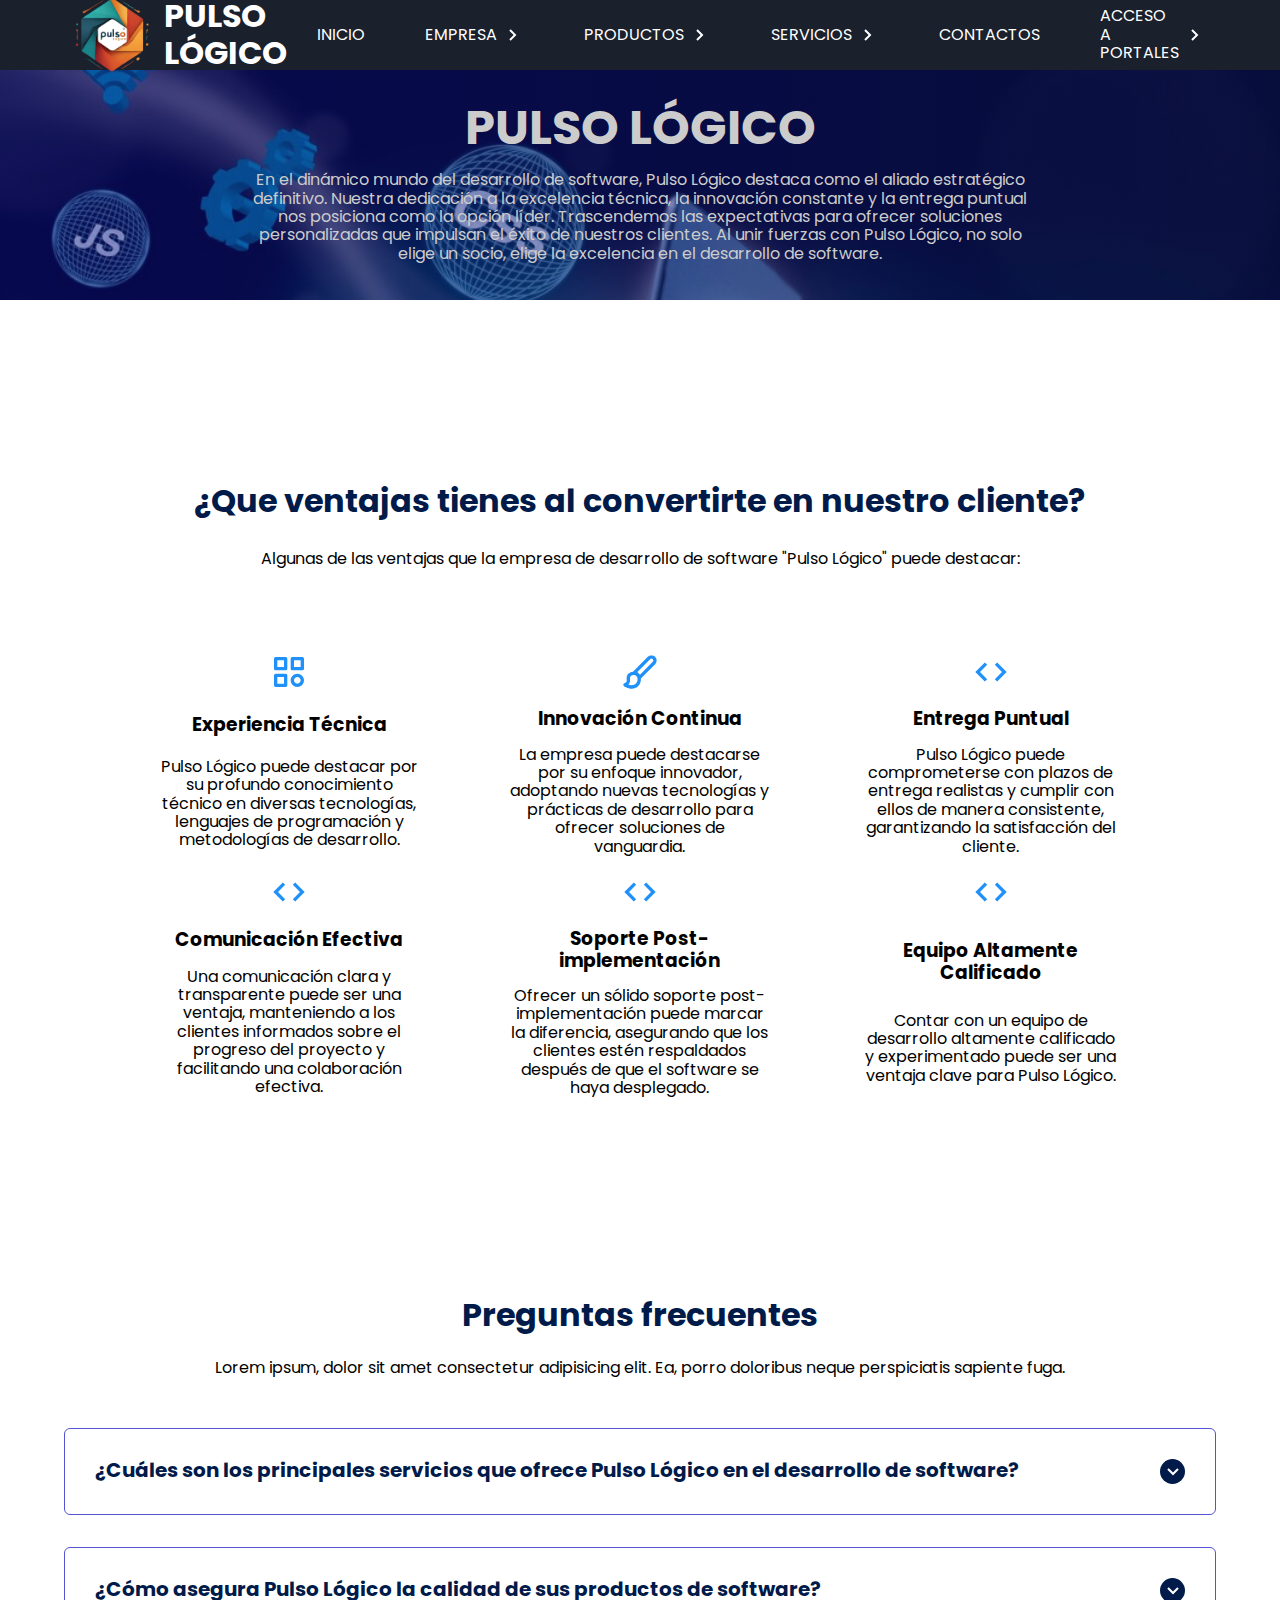
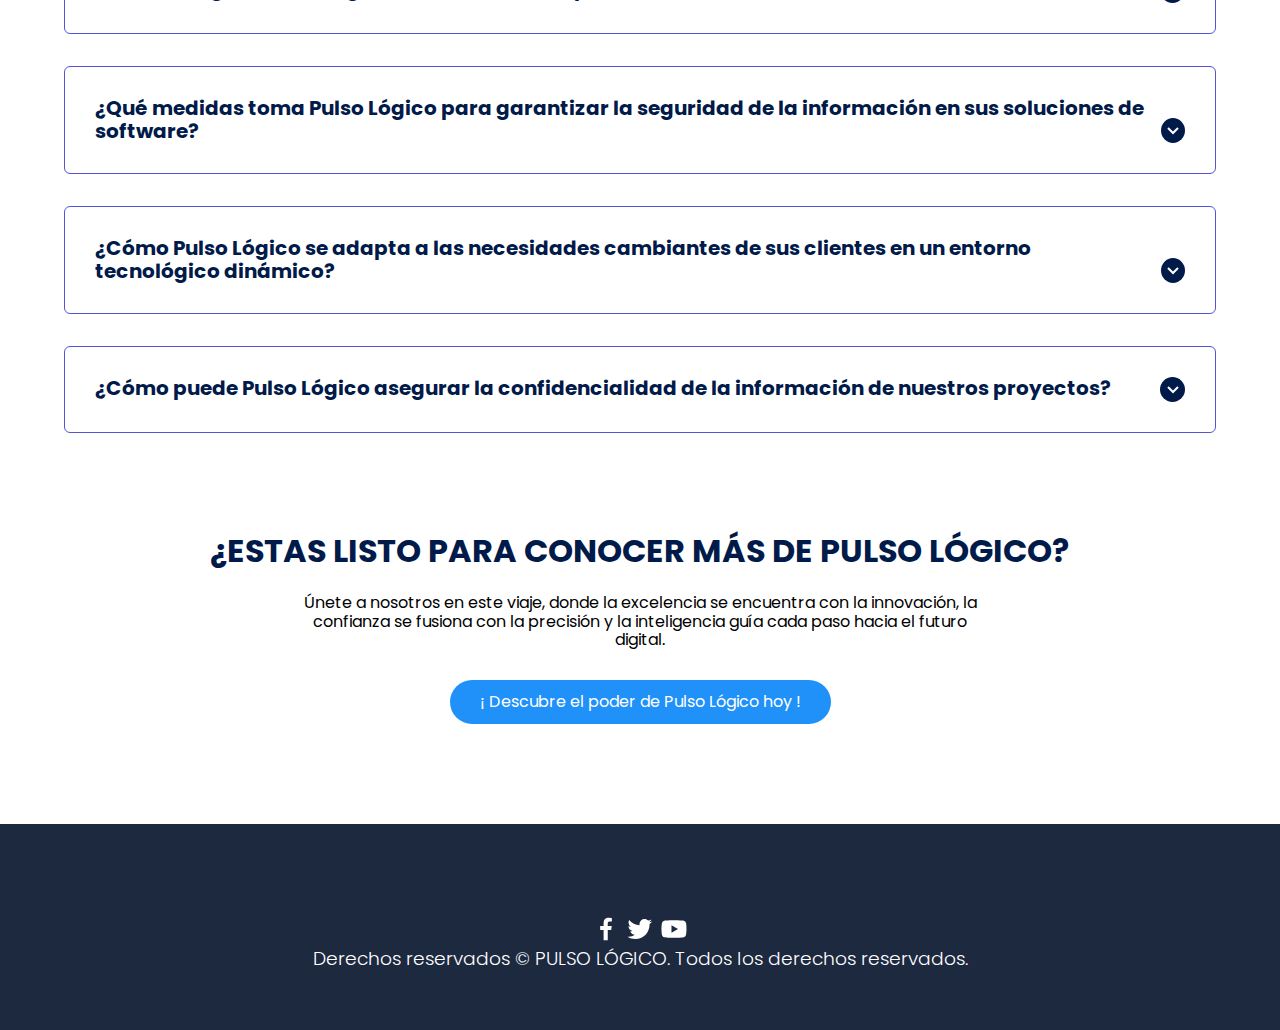
==== commit 9a9fbe94: "actualizacion 02032024" ====
--- a/index.html
+++ b/index.html
@@ -2,16 +2,16 @@
 <html lang="es">
 
 <head>
-  <meta charset="UTF-8" />
+  <meta charset="UTF-8"/>
   <meta http-equiv="X-UA-Compatible" content="IE=edge" />
   <meta name="viewport" content="width=device-width, initial-scale=1.0" />
   <title>PULSO LOGICO</title>
-  <link rel="shortcut icon" href="./images/LOGO_PULSO_LOGICO.png" type="image/x-icon" />
-  <link rel="stylesheet" href="./css/normalize.css" />
-  <link rel="stylesheet" href="./css/estilos.css" />
-  <link rel="stylesheet" href="./css/estilos_menu.css" />
-  <link rel="stylesheet" href="./css/estilos_about.css" />
-  <link rel="stylesheet" href="./css/estilos_product.css" />
+  <link rel="shortcut icon" href="/images/LOGO_PULSO_LOGICO.png" type="image/x-icon" />
+  <link rel="stylesheet" href="/css/normalize.css" />
+  <link rel="stylesheet" href="/css/estilos.css" />
+  <link rel="stylesheet" href="/css/estilos_menu.css" />
+  <link rel="stylesheet" href="/css/estilos_about.css" />
+  <link rel="stylesheet" href="/css/estilos_product.css" />
   <meta name="theme-color" content="#2091F9" />
   <meta name="title" content="PULSO LÓGICO" />
 </head>
@@ -21,7 +21,7 @@
     <!-- MENU -->
     <nav class="menu">
       <section class="menu__container">
-        <img class="img__logo" src="./images/LOGO_PULSO_LOGICO.png" alt="PULSO LÓGICO" />
+        <img class="img__logo" src="/images/LOGO_PULSO_LOGICO.png" alt="PULSO LÓGICO" />
         <h1 class="menu__logo">PULSO LÓGICO</h1>
 
         <ul class="menu__links" id="menuPrincipal">
@@ -96,7 +96,7 @@
         </ul>
 
         <div class="menu__hamburguer">
-          <img src="/images/menu.svg" class="menu__img" />
+          <img src="/images/menu.svg" class="menu__img" alt="Imagen ilustrativa"/>
         </div>
       </section>
     </nav>
@@ -116,7 +116,7 @@
       </div>
 
       <h3 class="footer__copyright">
-        Derechos reservados &copy; PULSO LÓGICO
+        Derechos reservados &copy; PULSO LÓGICO. Todos los derechos reservados.
       </h3>
     </section>
   </footer>
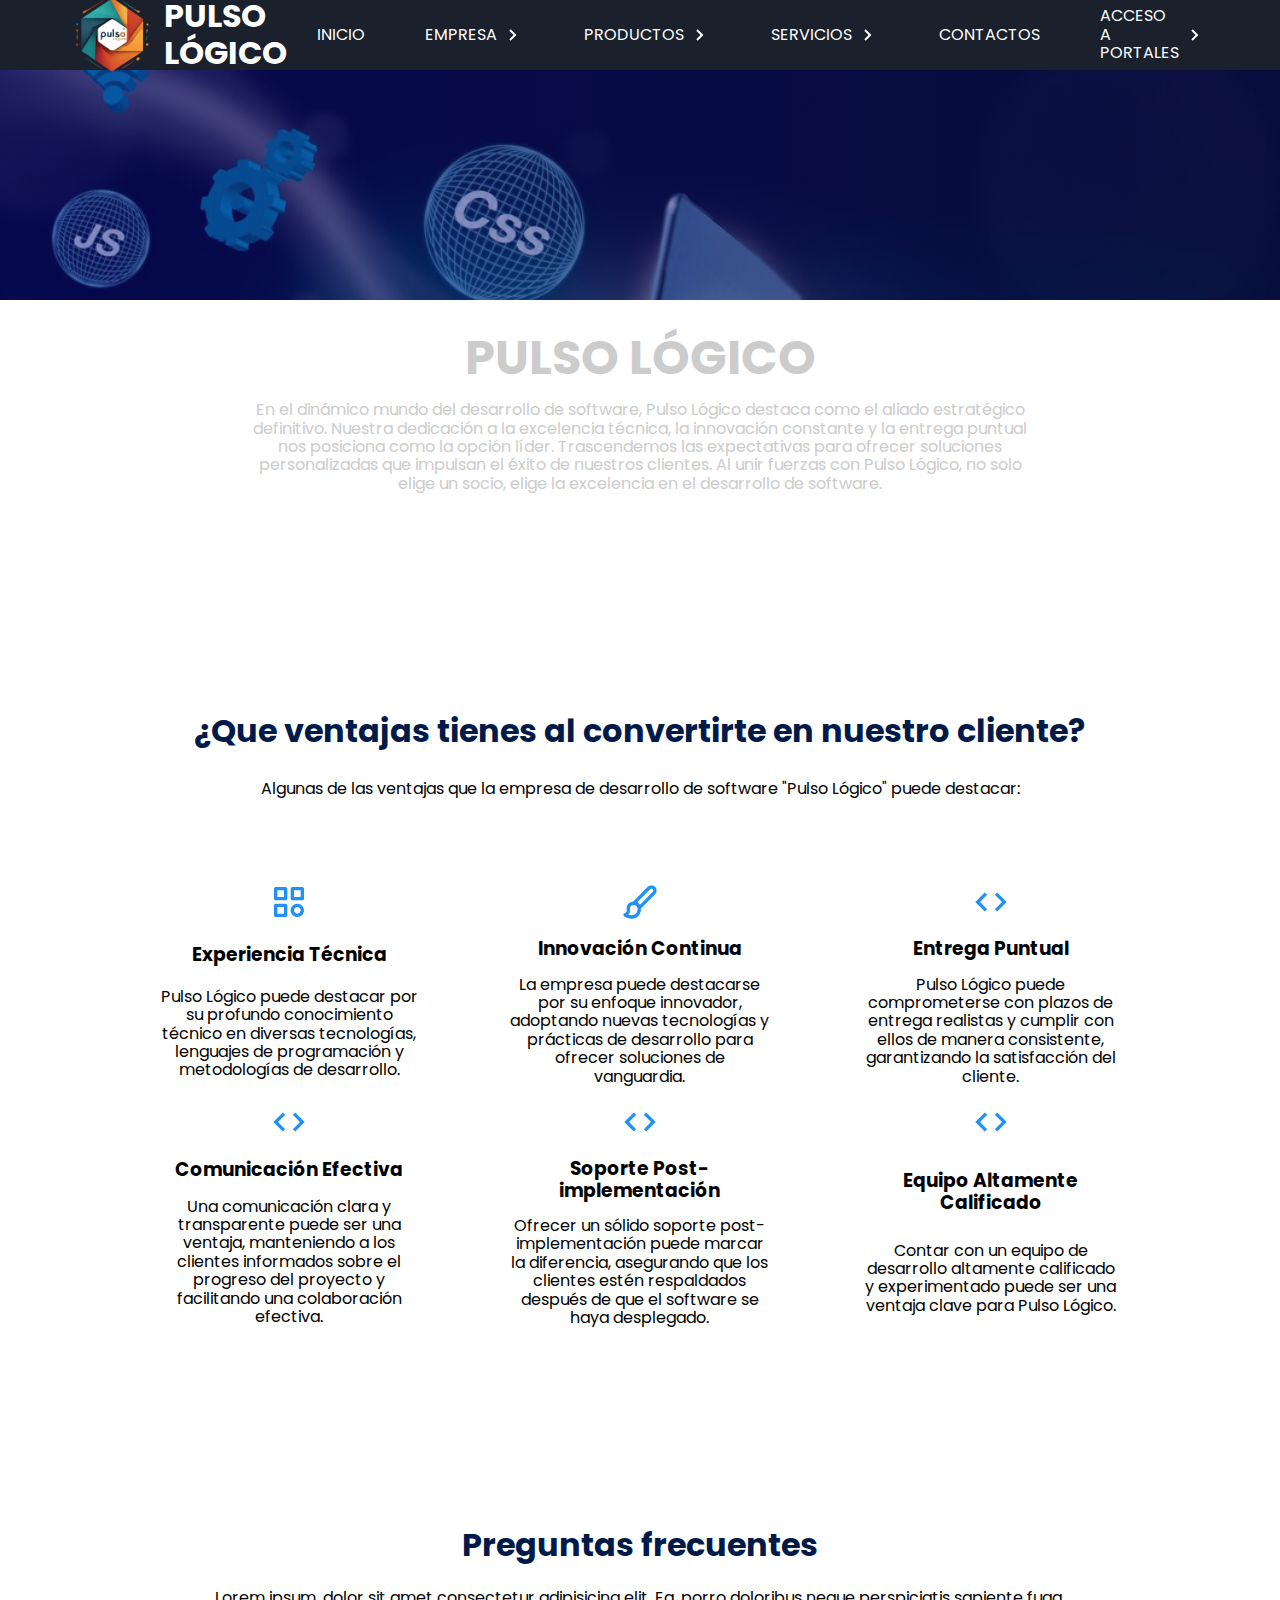
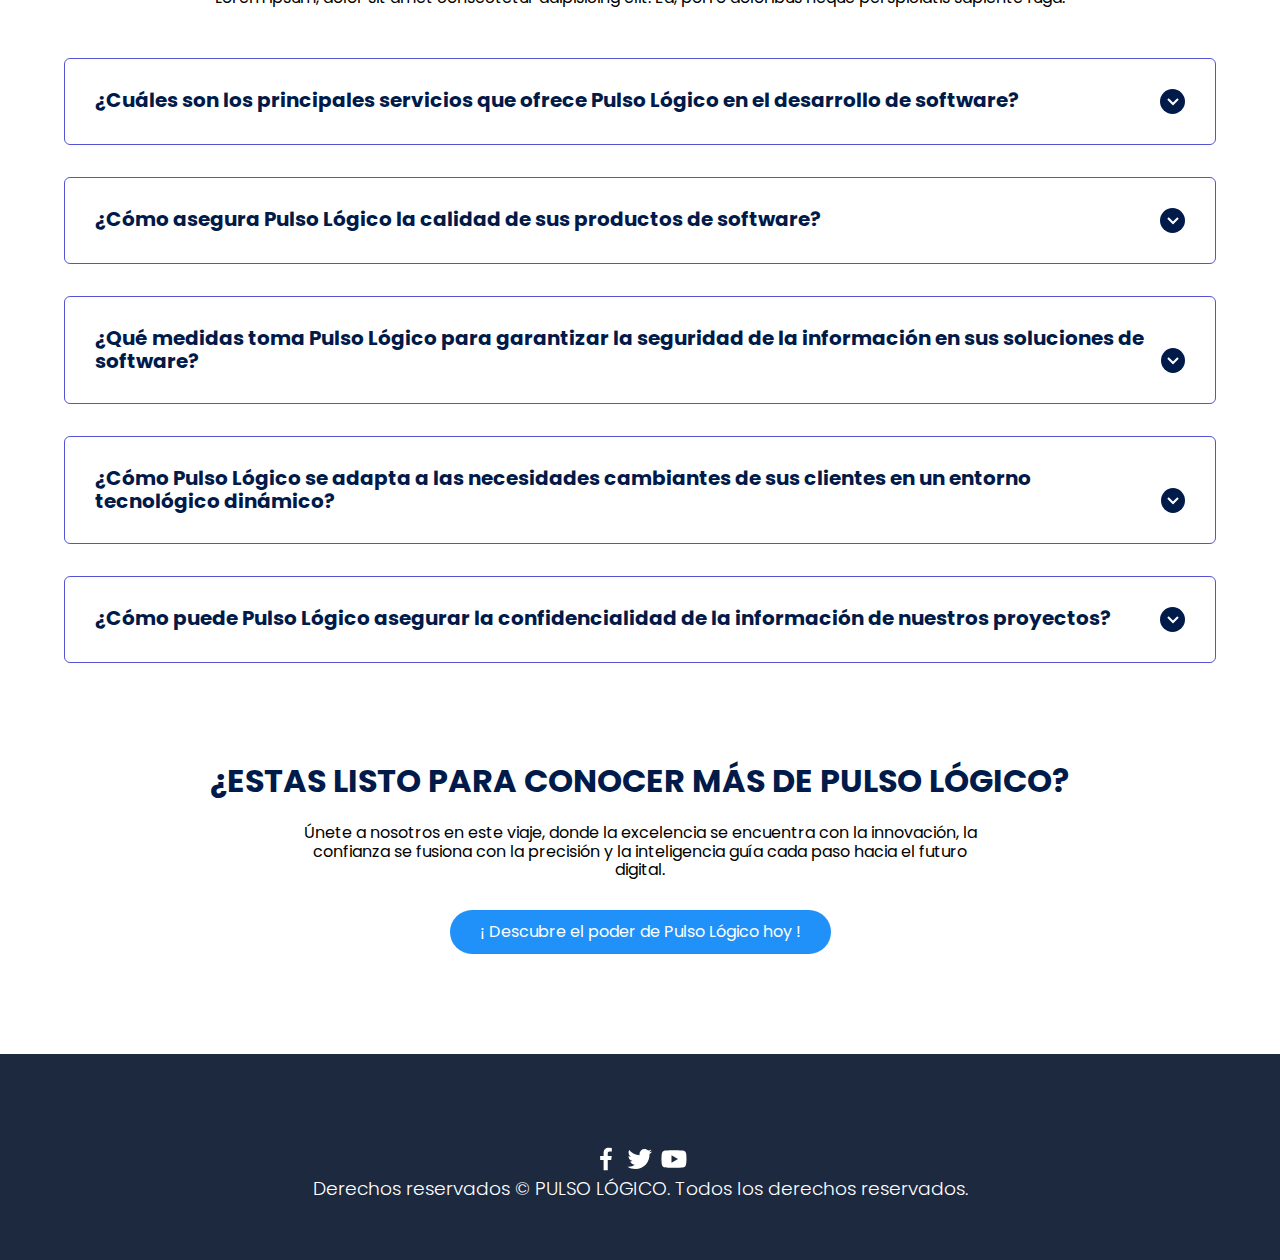
==== commit a740215d: "Actualizacion 02032024" ====
--- a/index.html
+++ b/index.html
@@ -17,6 +17,7 @@
 </head>
 
 <body>
+  
   <header>
     <!-- MENU -->
     <nav class="menu">
@@ -100,7 +101,7 @@
         </div>
       </section>
     </nav>
-
+  </header>
   <!-- ... -->
   <!-- AQUI AÑADE PAGINAS CON JS (about.hltm,contact.html,home.html,etc dinamicamente) -->
   <div id="contenidoDinamico">
@@ -120,11 +121,13 @@
       </h3>
     </section>
   </footer>
+
   <script src="/js/slider.js"></script>
   <script src="/js/questions.js"></script>
   <script src="/js/menu.js"></script>
   <script src="/js/app.js"></script>
   <script src="/js/admMenu.js"></script>
+
 </body>
 
 </html>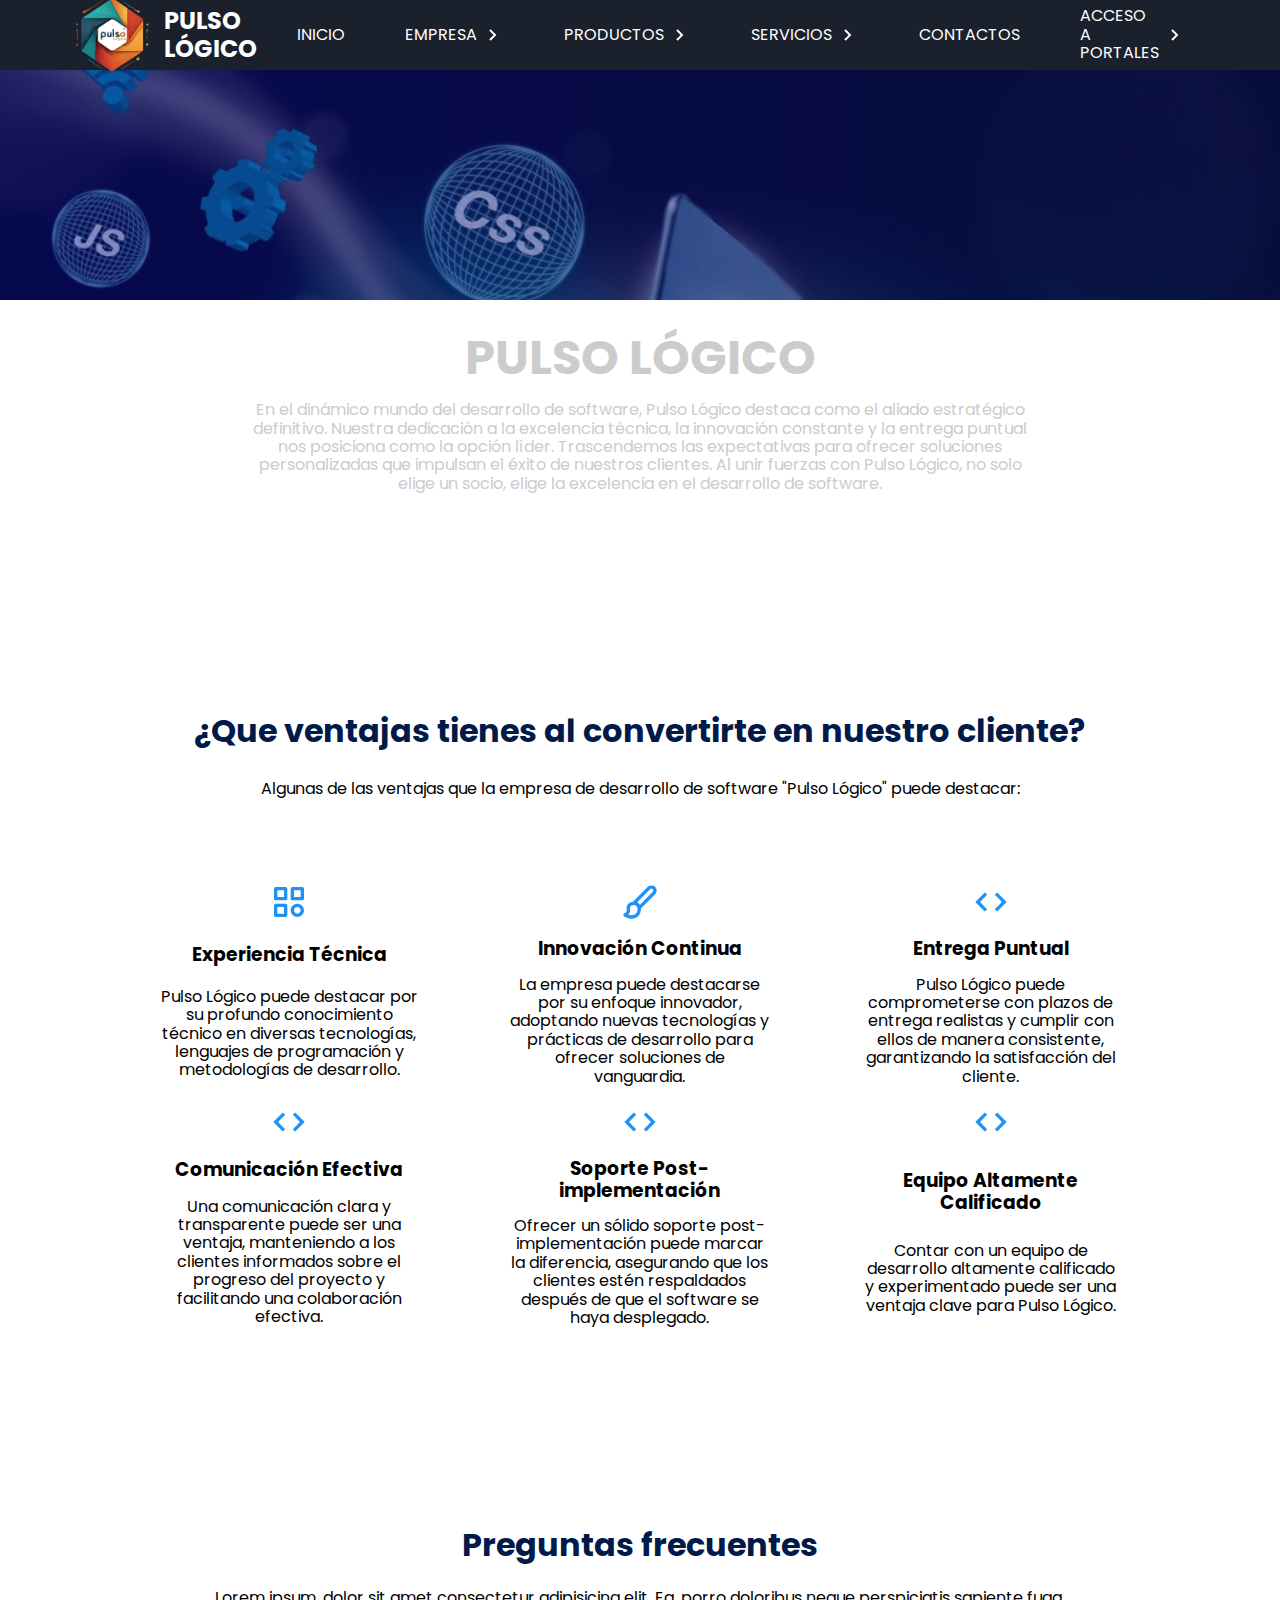
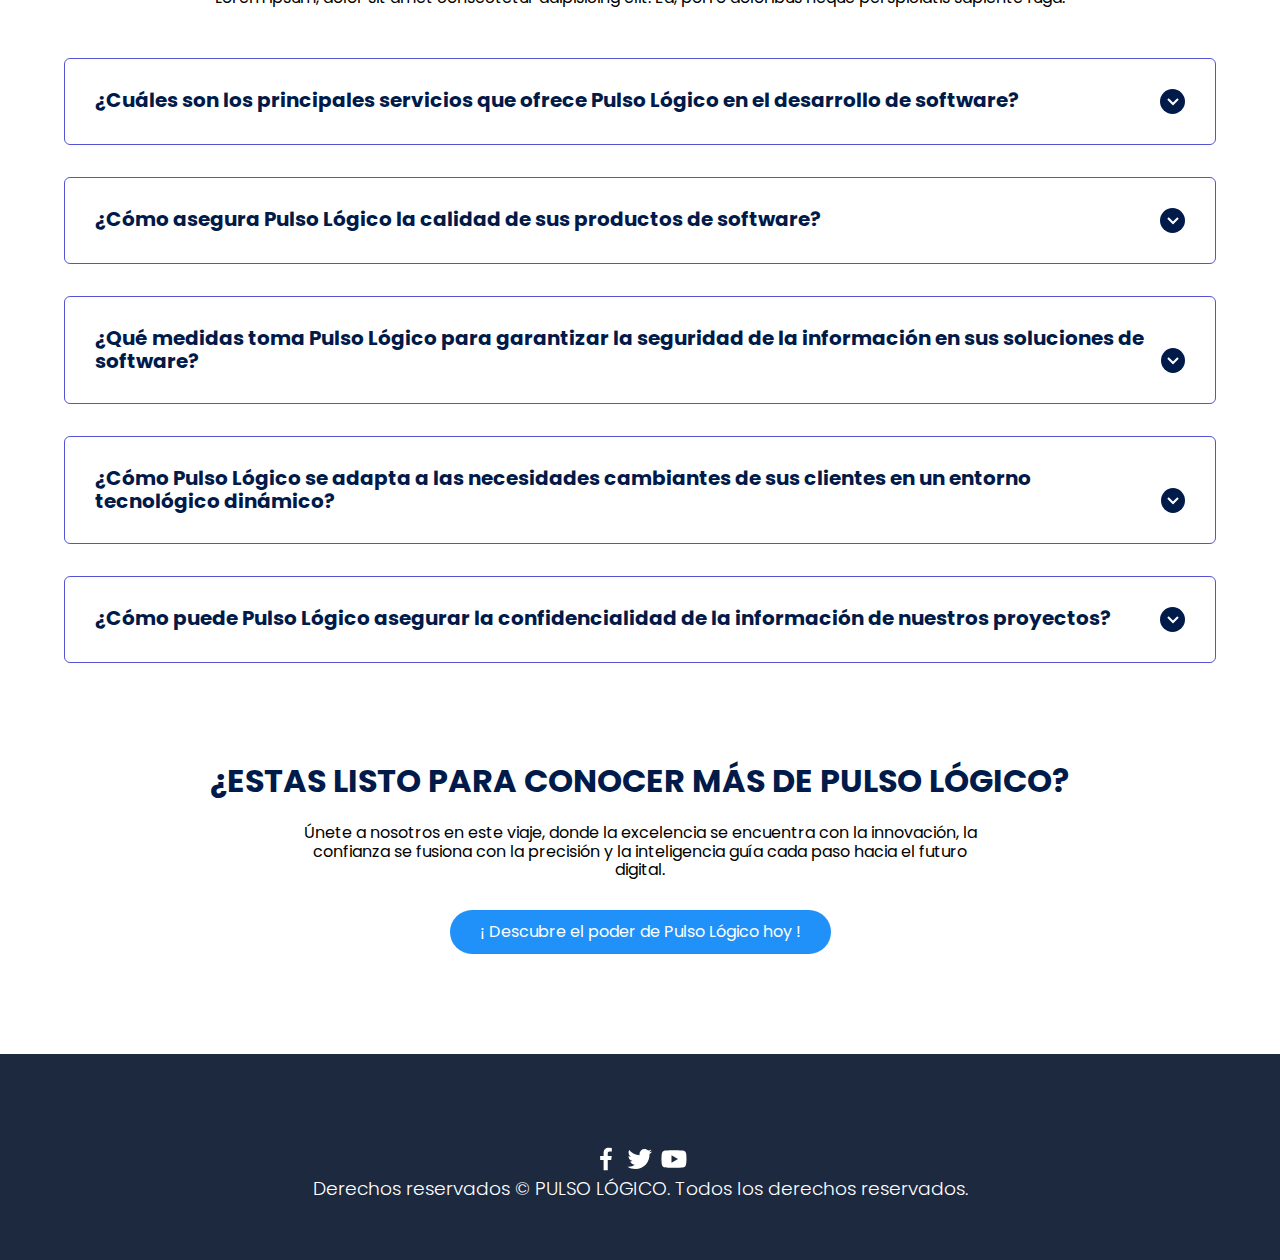
==== commit 882eb979: "actualizacion 02032024" ====
--- a/index.html
+++ b/index.html
@@ -1,29 +1,29 @@
 <!DOCTYPE html>
-<html lang="es">
+<html lang='es'>
 
 <head>
-  <meta charset="UTF-8"/>
-  <meta http-equiv="X-UA-Compatible" content="IE=edge" />
-  <meta name="viewport" content="width=device-width, initial-scale=1.0" />
+  <meta charset='UTF-8'/>
+  <meta http-equiv='X-UA-Compatible' content='IE=edge' />
+  <meta name='viewport' content='width=device-width, initial-scale=1.0' />
   <title>PULSO LOGICO</title>
-  <link rel="shortcut icon" href="/images/LOGO_PULSO_LOGICO.png" type="image/x-icon" />
-  <link rel="stylesheet" href="/css/normalize.css" />
-  <link rel="stylesheet" href="/css/estilos.css" />
-  <link rel="stylesheet" href="/css/estilos_menu.css" />
-  <link rel="stylesheet" href="/css/estilos_about.css" />
-  <link rel="stylesheet" href="/css/estilos_product.css" />
-  <meta name="theme-color" content="#2091F9" />
-  <meta name="title" content="PULSO LÓGICO" />
+  <link rel="shortcut icon" href="/images/LOGO_PULSO_LOGICO.png" type="image/x-icon">
+  <link rel="stylesheet" href="/css/normalize.css">
+  <link rel="stylesheet" href="/css/estilos.css">
+  <link rel="stylesheet" href="/css/estilos_menu.css">
+  <link rel="stylesheet" href="/css/estilos_about.css">
+  <link rel="stylesheet" href="/css/estilos_product.css">
+  <meta name="theme-color" content="#2091F9">
+  <meta name="title" content="PULSO LÓGICO">
 </head>
 
 <body>
-  
+
   <header>
     <!-- MENU -->
     <nav class="menu">
       <section class="menu__container">
-        <img class="img__logo" src="/images/LOGO_PULSO_LOGICO.png" alt="PULSO LÓGICO" />
-        <h1 class="menu__logo">PULSO LÓGICO</h1>
+        <img class="img__logo" src="/images/LOGO_PULSO_LOGICO.png" alt="PULSO LÓGICO">
+        <h2 class="menu__logo">PULSO LÓGICO</h2>
 
         <ul class="menu__links" id="menuPrincipal">
           <li class="menu__item">
@@ -31,7 +31,7 @@
           </li>
 
           <li class="menu__item menu__item--show">
-            <a href="#" class="menu__link" onclick="cargarPagina('about.html')">EMPRESA <img src="/images/arrow.svg" class="menu__arrow" alt="Imagen ilustrativa"/></a>
+            <a href="#" class="menu__link" onclick="cargarPagina('about.html')">EMPRESA <img src="/images/arrow.svg" class="menu__arrow" alt="Imagen ilustrativa"></a>
 
             <ul class="menu__nesting">
               <li class="menu__inside">
@@ -44,7 +44,7 @@
           </li>
 
           <li class="menu__item menu__item--show">
-            <a href="#" class="menu__link" onclick="cargarPagina('product.html')">PRODUCTOS <img src="/images/arrow.svg" class="menu__arrow" alt="Imagen ilustrativa"/></a>
+            <a href="#" class="menu__link" onclick="cargarPagina('product.html')">PRODUCTOS <img src="/images/arrow.svg" class="menu__arrow" alt="Imagen ilustrativa"></a>
 
             <ul class="menu__nesting">
               <li class="menu__inside">
@@ -60,7 +60,7 @@
           </li>
 
           <li class="menu__item menu__item--show">
-            <a href="#" class="menu__link" onclick="cargarPagina('product.html')">SERVICIOS <img src="/images/arrow.svg" class="menu__arrow" alt="Imagen ilustrativa"/></a>
+            <a href="#" class="menu__link" onclick="cargarPagina('product.html')">SERVICIOS <img src="/images/arrow.svg" class="menu__arrow" alt="Imagen ilustrativa"></a>
 
             <ul class="menu__nesting">
               <li class="menu__inside">
@@ -83,7 +83,7 @@
           </li>
 
           <li class="menu__item menu__item--show">
-            <a href="#" class="menu__link" onclick="cargarPagina('home.html')">ACCESO A PORTALES<img src="/images/arrow.svg" class="menu__arrow" alt="Imagen ilustrativa"/></a>
+            <a href="#" class="menu__link" onclick="cargarPagina('home.html')">ACCESO A PORTALES<img src="/images/arrow.svg" class="menu__arrow" alt="Imagen ilustrativa"></a>
 
             <ul class="menu__nesting">
               <li class="menu__inside">
@@ -97,7 +97,7 @@
         </ul>
 
         <div class="menu__hamburguer">
-          <img src="/images/menu.svg" class="menu__img" alt="Imagen ilustrativa"/>
+          <img src="/images/menu.svg" class="menu__img" alt="Imagen ilustrativa">
         </div>
       </section>
     </nav>
@@ -111,9 +111,9 @@
   <footer class="footer">
     <section class="footer__copy container">
       <div class="footer__social">
-        <a href="#" class="footer__icons"><img src="./images/facebook.svg" class="footer__img" alt="Imagen ilustrativa"/></a>
-        <a href="#" class="footer__icons"><img src="./images/twitter.svg" class="footer__img" alt="Imagen ilustrativa"/></a>
-        <a href="#" class="footer__icons"><img src="./images/youtube.svg" class="footer__img" alt="Imagen ilustrativa"/></a>
+        <a href="#" class="footer__icons"><img src="./images/facebook.svg" class="footer__img" alt="Imagen ilustrativa"></a>
+        <a href="#" class="footer__icons"><img src="./images/twitter.svg" class="footer__img" alt="Imagen ilustrativa"></a>
+        <a href="#" class="footer__icons"><img src="./images/youtube.svg" class="footer__img" alt="Imagen ilustrativa"></a>
       </div>
 
       <h3 class="footer__copyright">
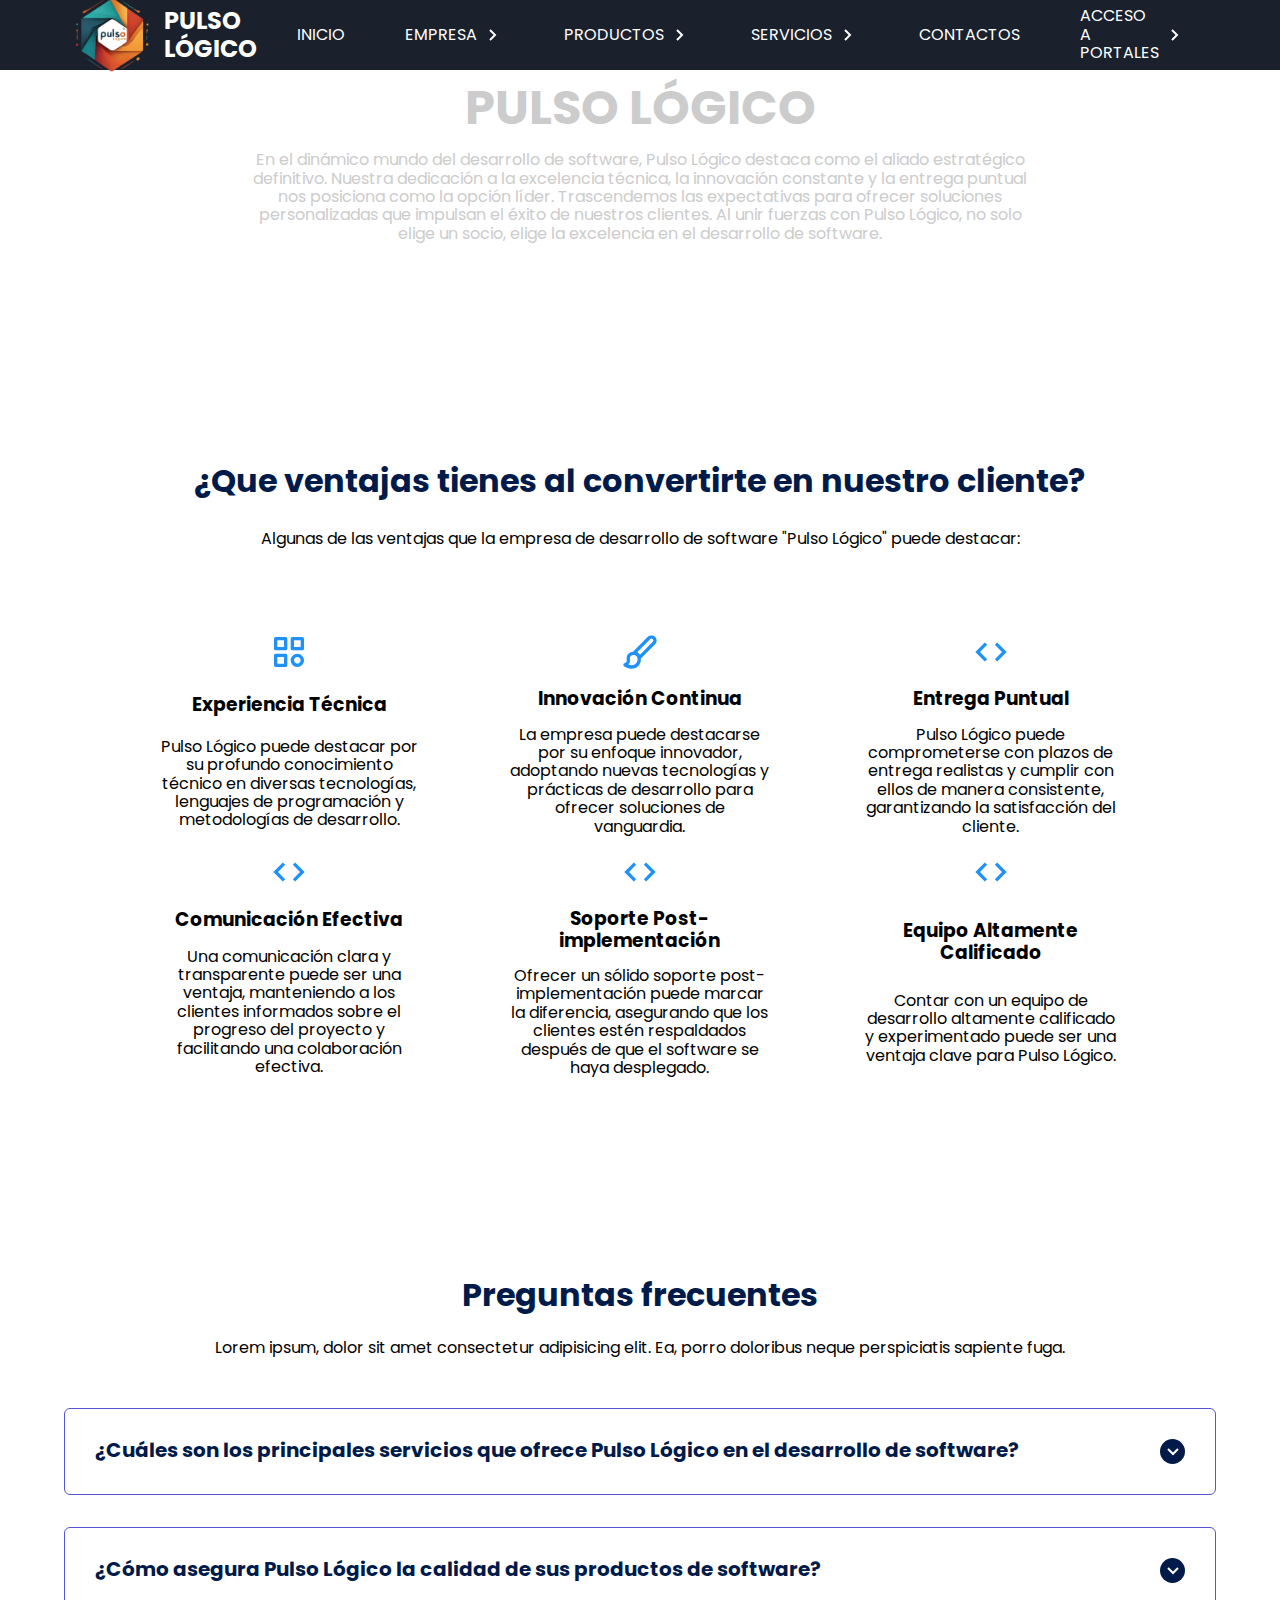
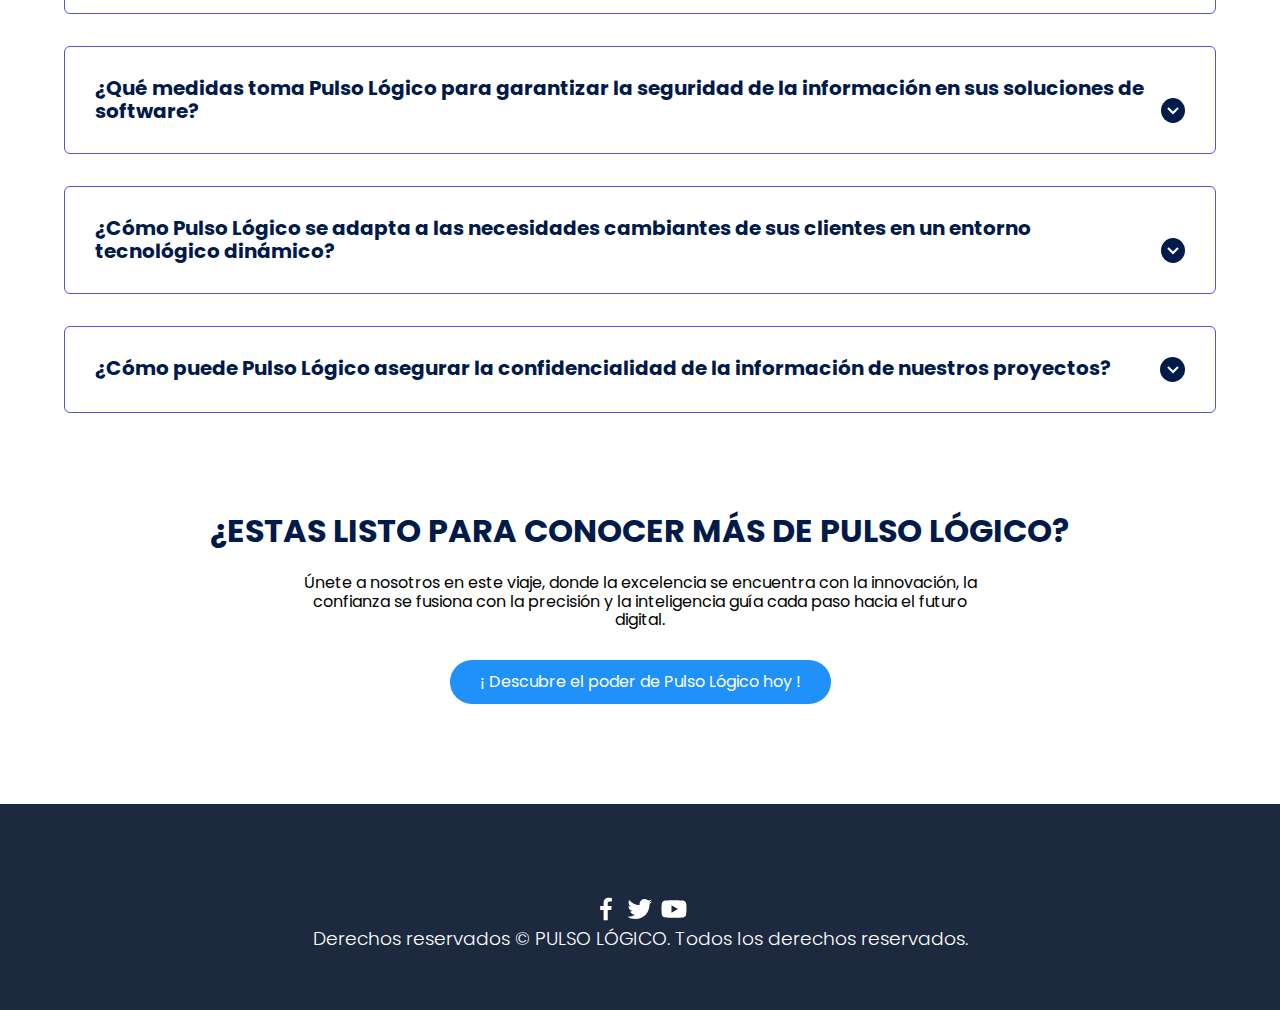
==== commit 7d7a5eb1: "actualizacion 02032024" ====
--- a/index.html
+++ b/index.html
@@ -2,9 +2,9 @@
 <html lang='es'>
 
 <head>
-  <meta charset='UTF-8'/>
-  <meta http-equiv='X-UA-Compatible' content='IE=edge' />
-  <meta name='viewport' content='width=device-width, initial-scale=1.0' />
+  <meta charset='UTF-8'>
+  <meta http-equiv='X-UA-Compatible' content='IE=edge'>
+  <meta name='viewport' content='width=device-width, initial-scale=1.0'>
   <title>PULSO LOGICO</title>
   <link rel="shortcut icon" href="/images/LOGO_PULSO_LOGICO.png" type="image/x-icon">
   <link rel="stylesheet" href="/css/normalize.css">
--- a/css/estilos_about.css
+++ b/css/estilos_about.css
@@ -27,7 +27,7 @@
 
 header {
     width: 100%;
-    height: 300px;
+    height: 50px;
     background: #070116;
     /* fallback for old browsers */
     background: -webkit-linear-gradient(to right, hsla(267, 100%, 4%, 0.459), hsla(238, 97%, 13%, 0.664)), url(../images/computer.jpg);
